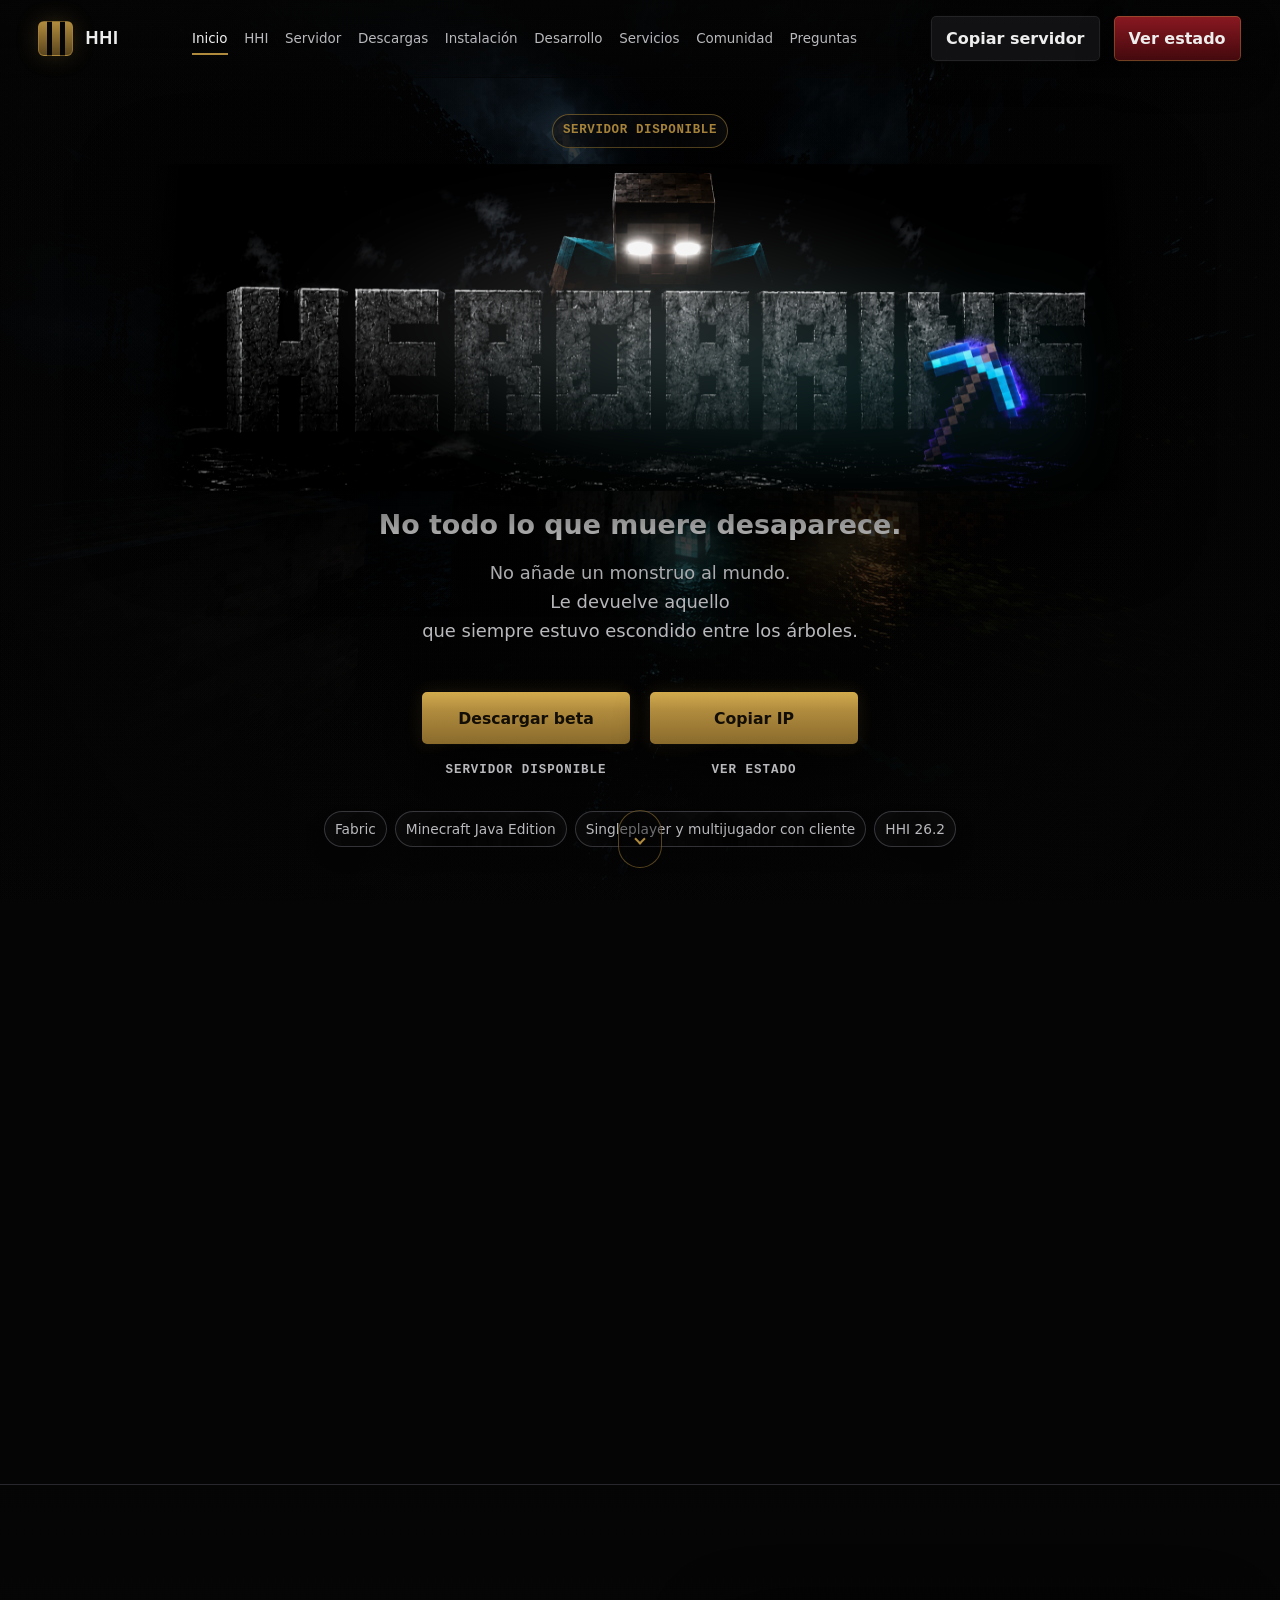
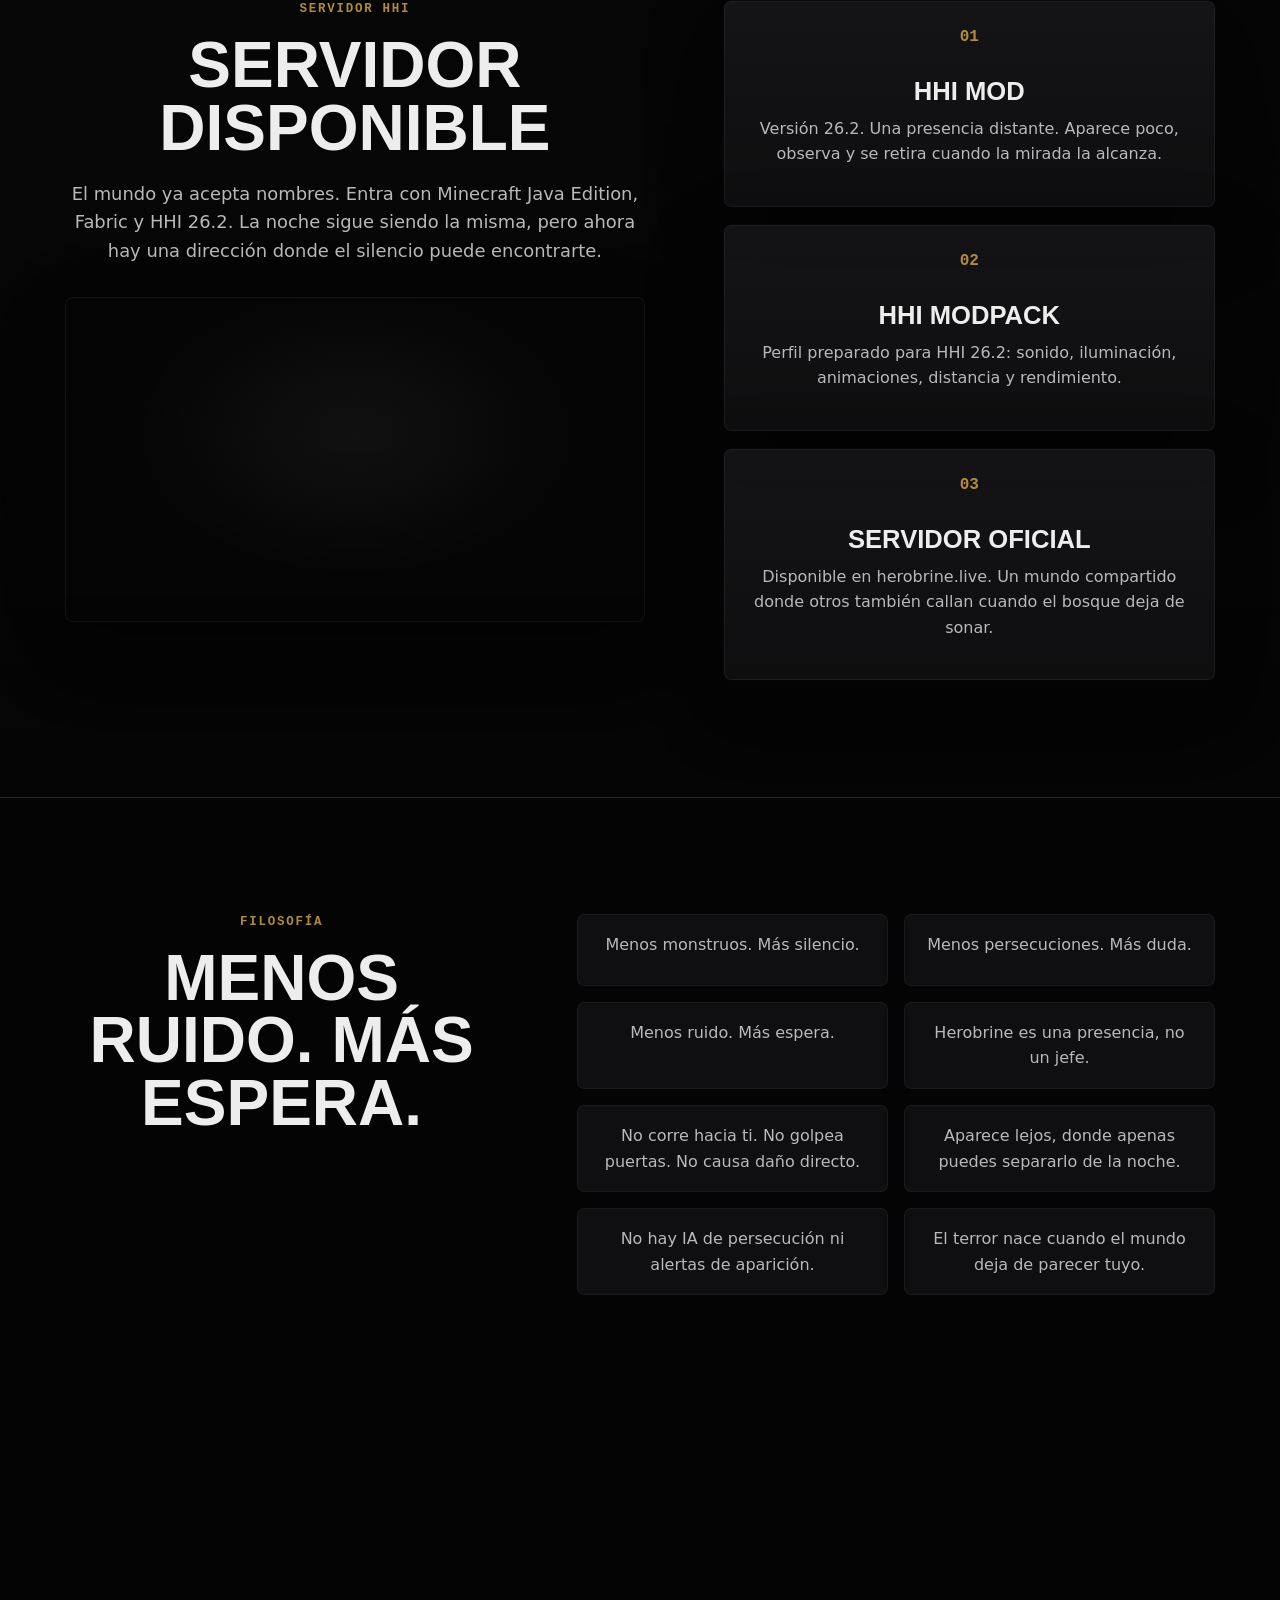
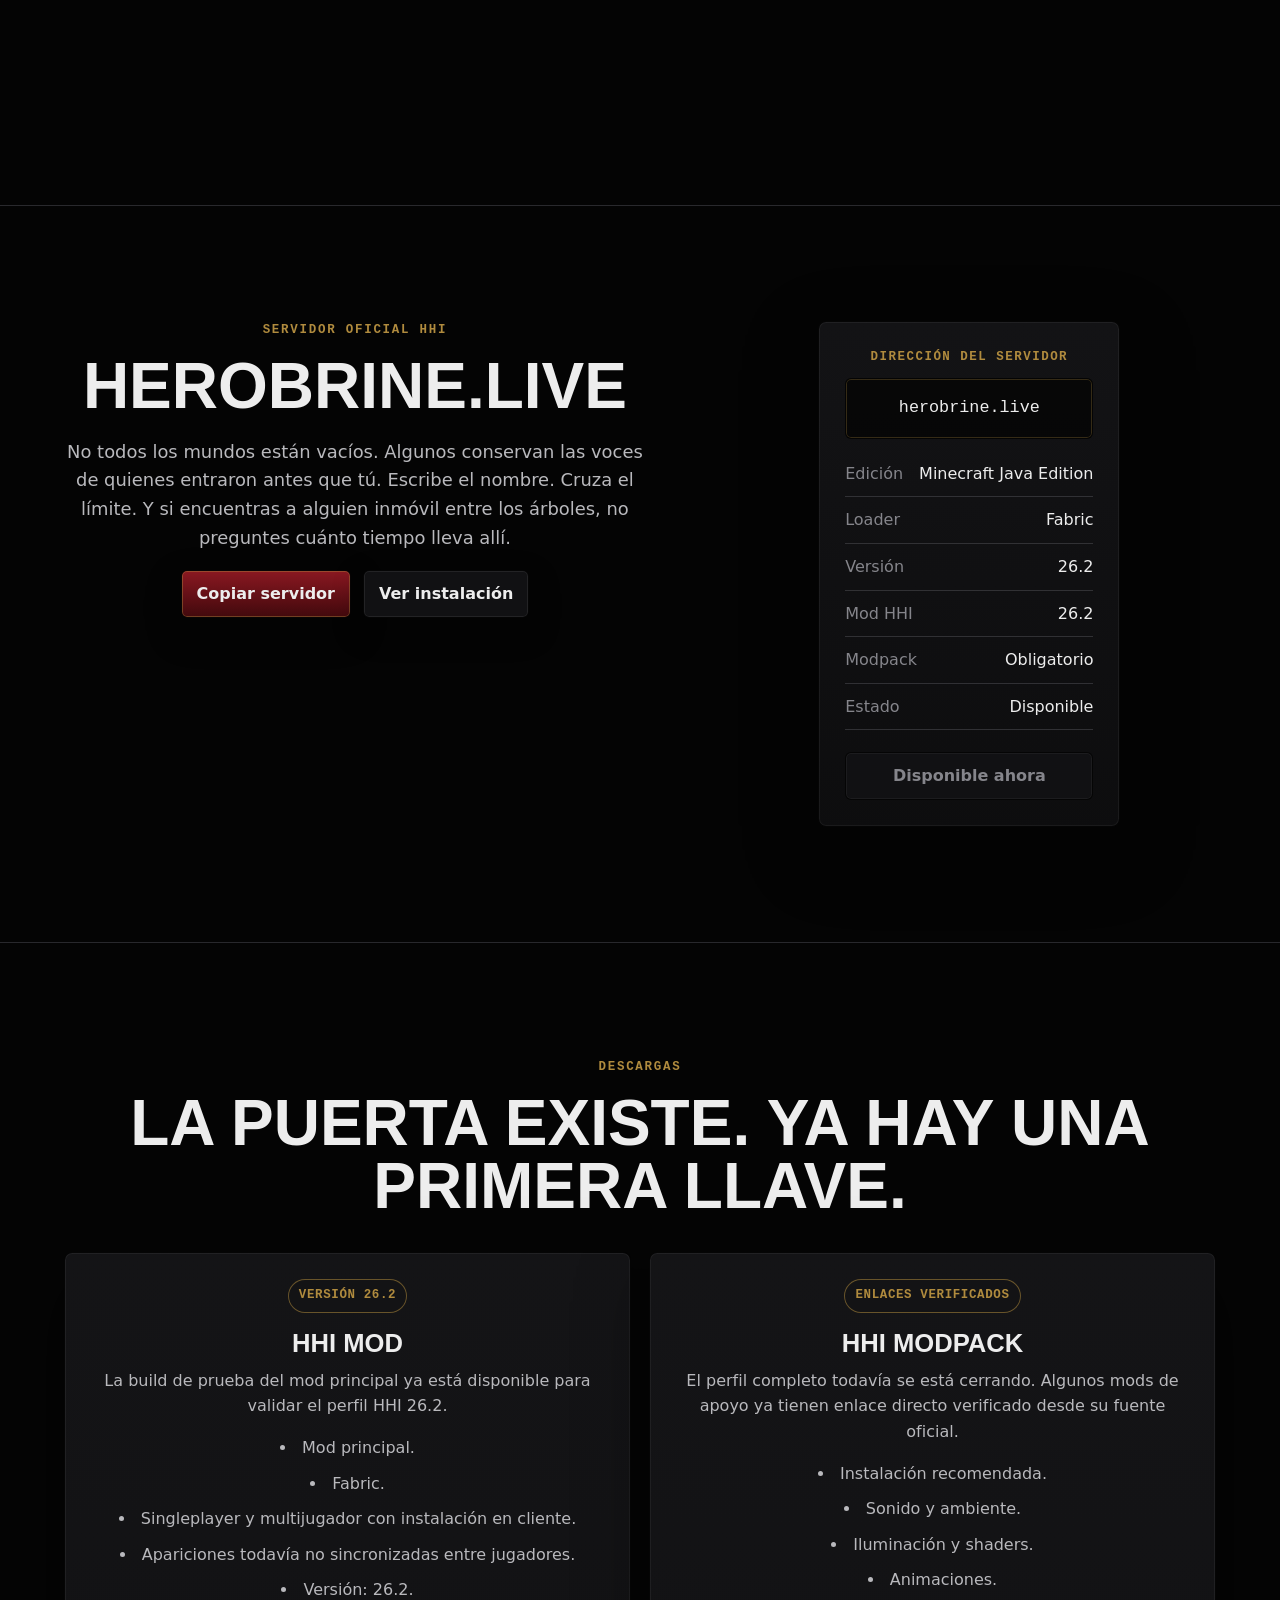
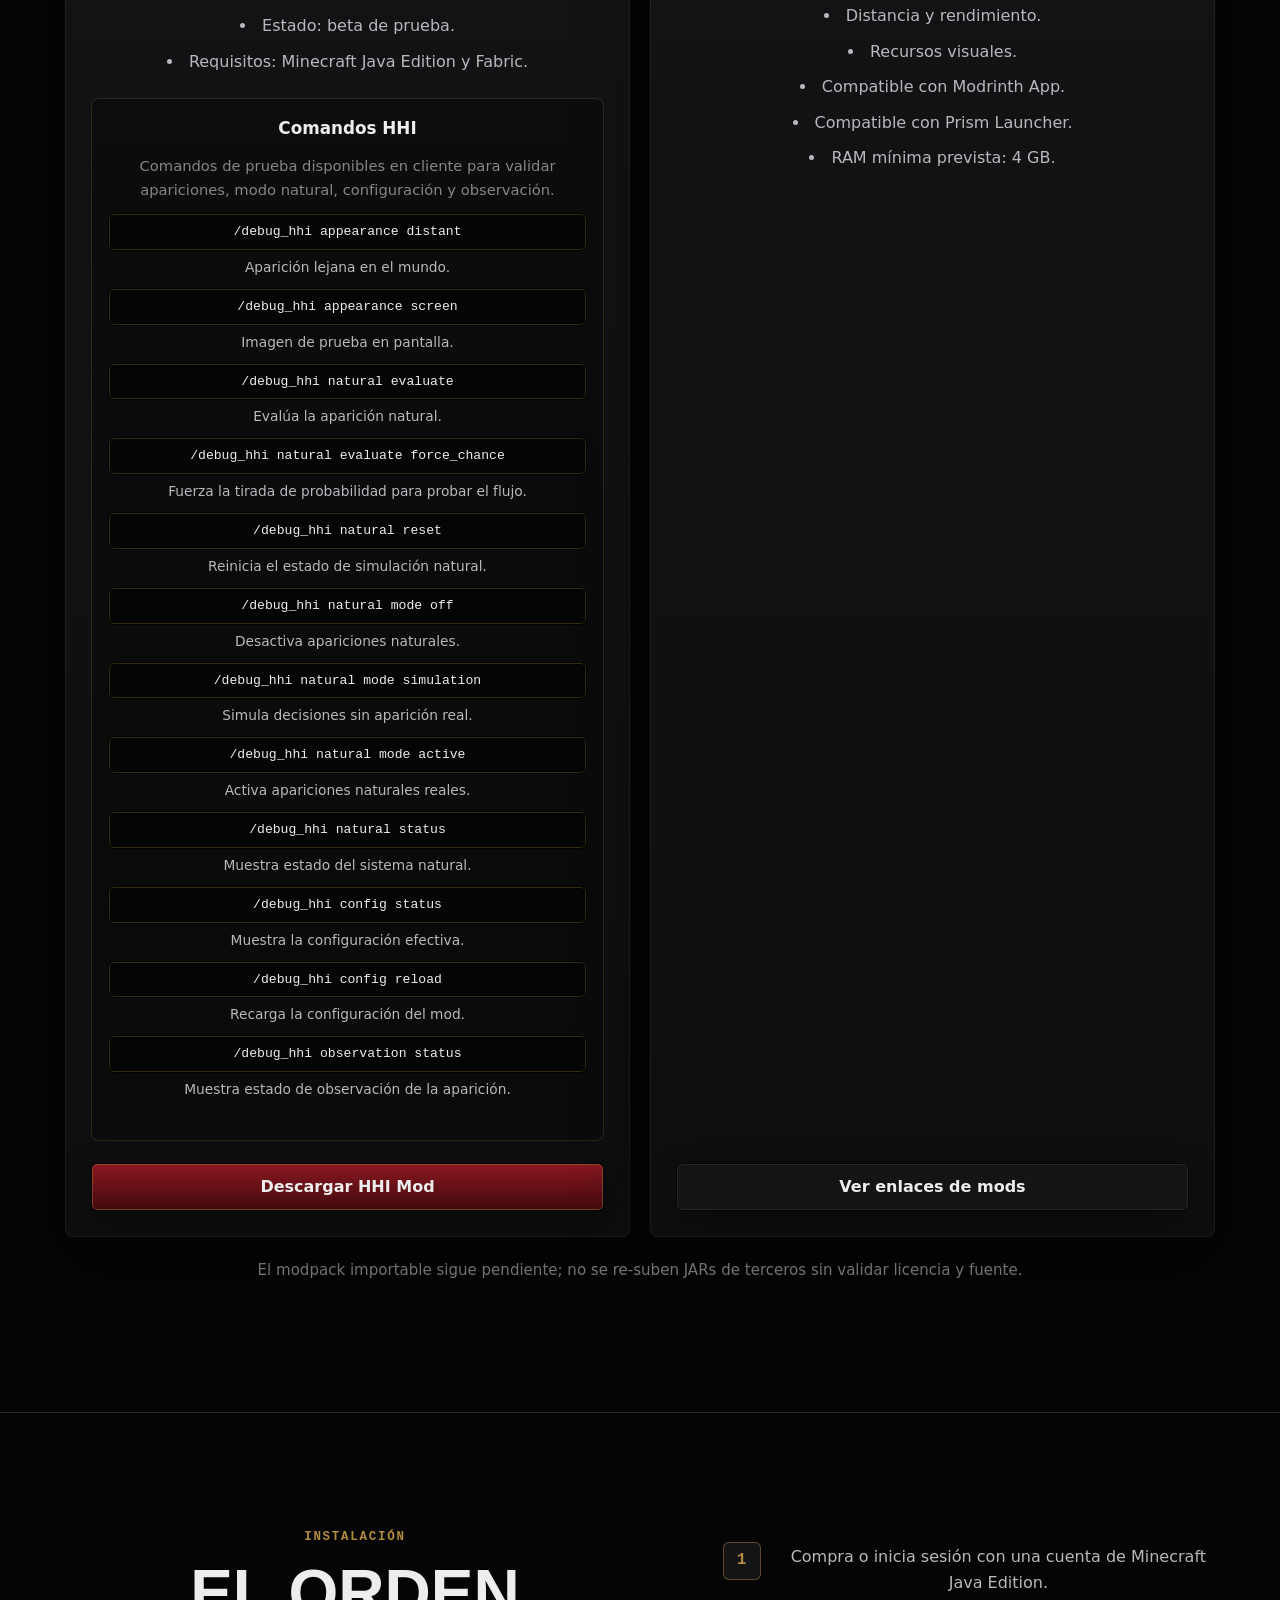
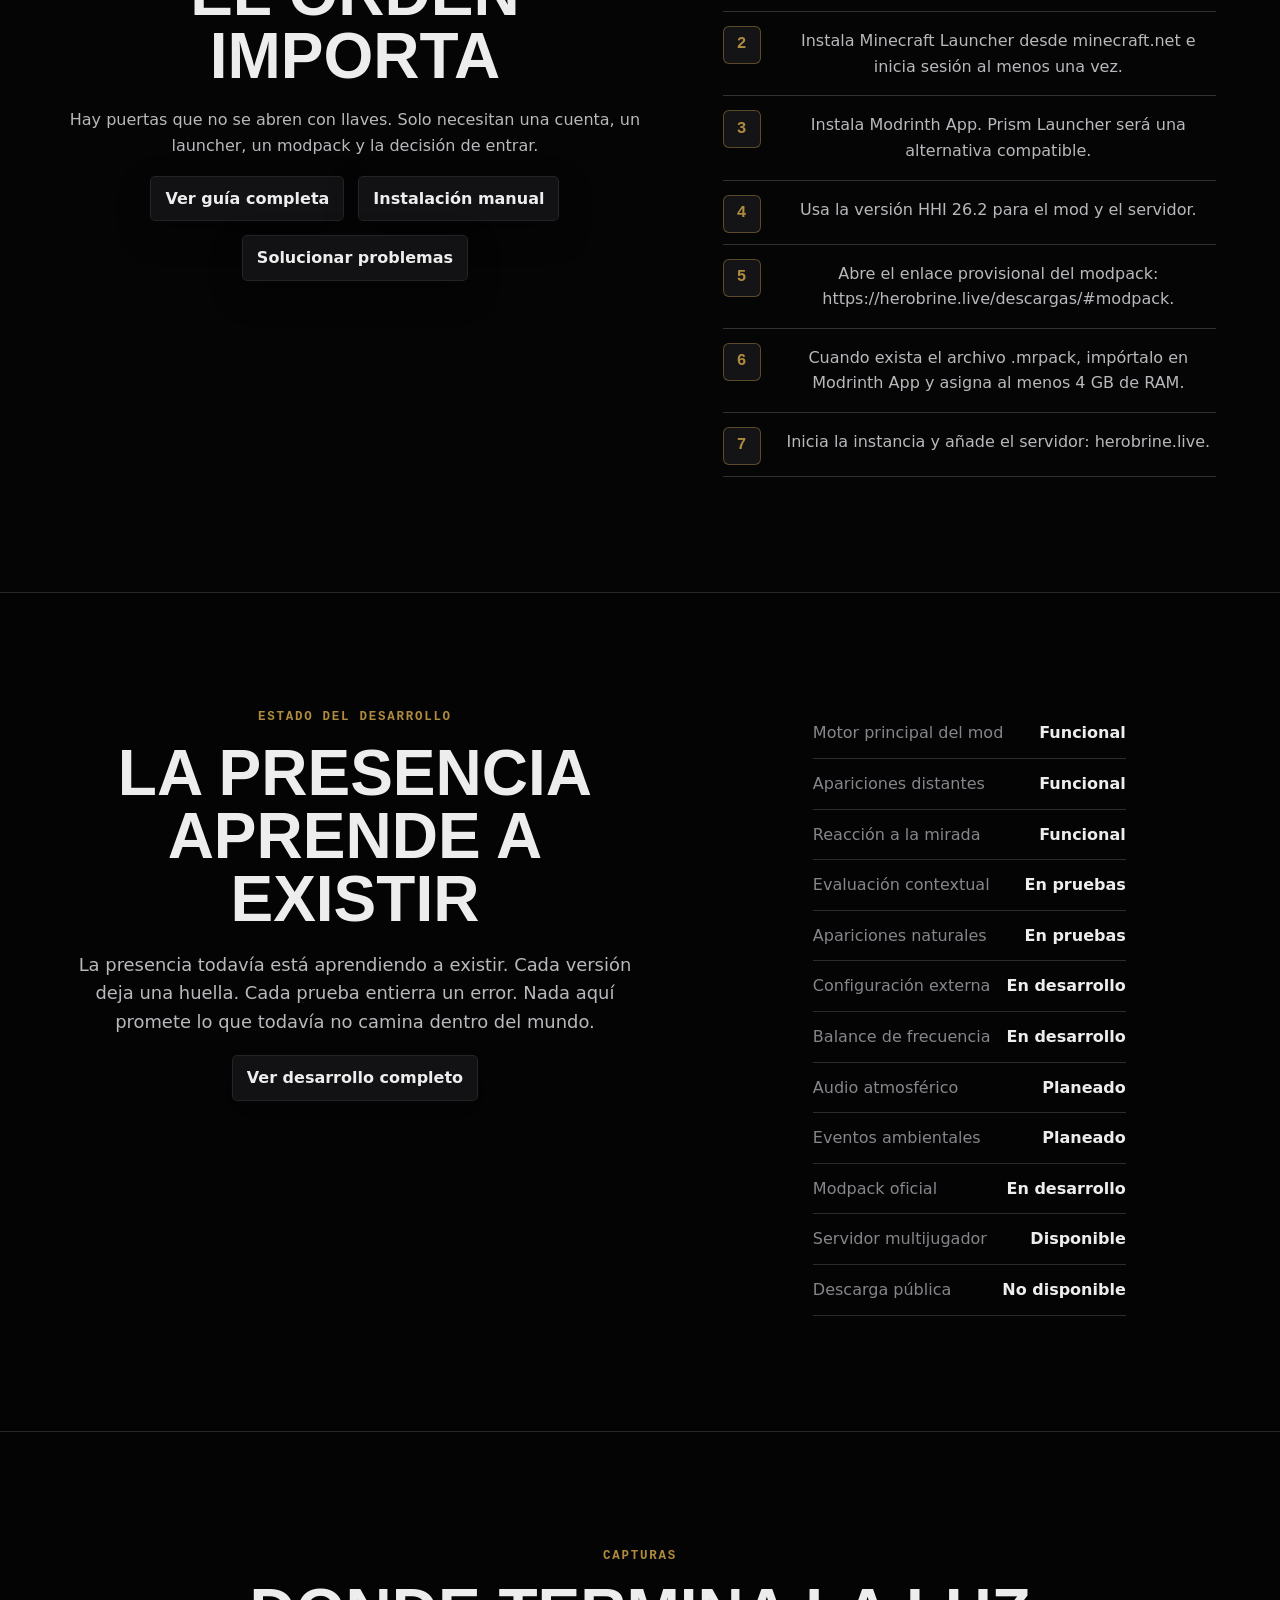
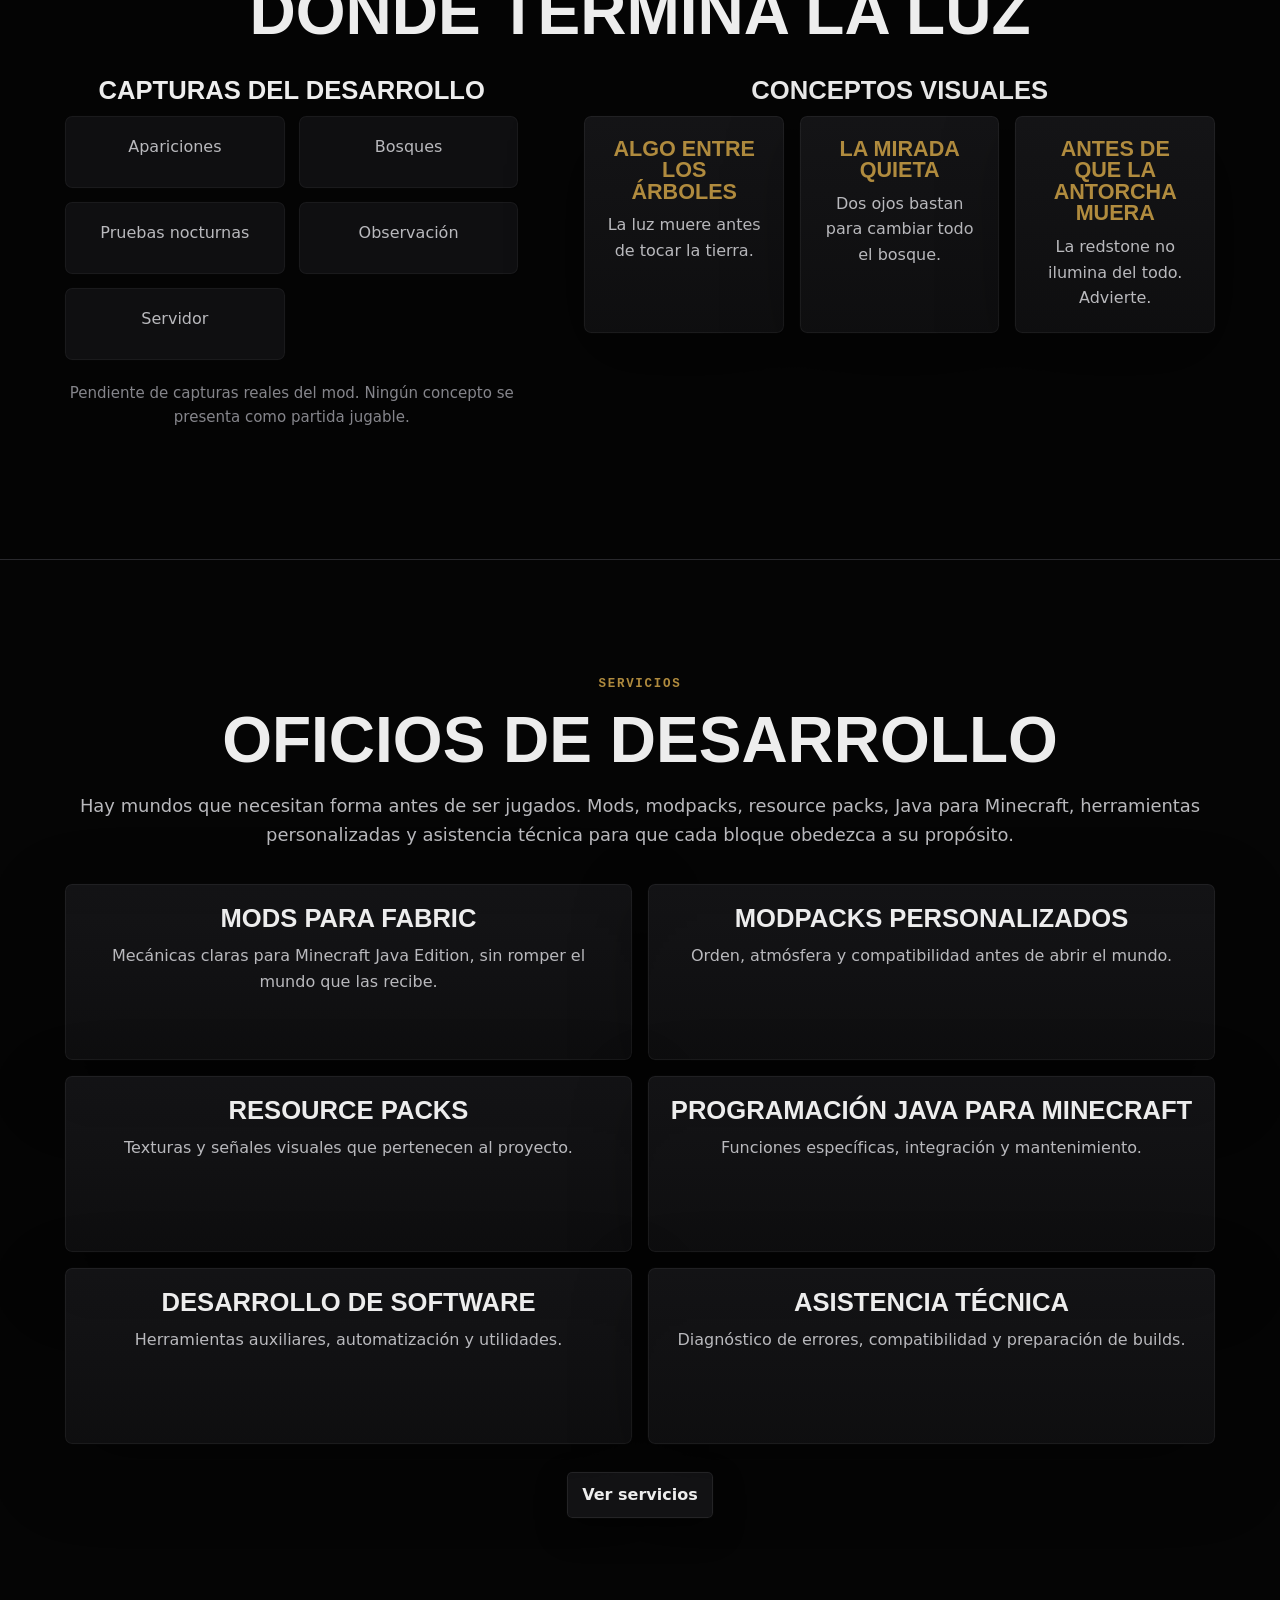
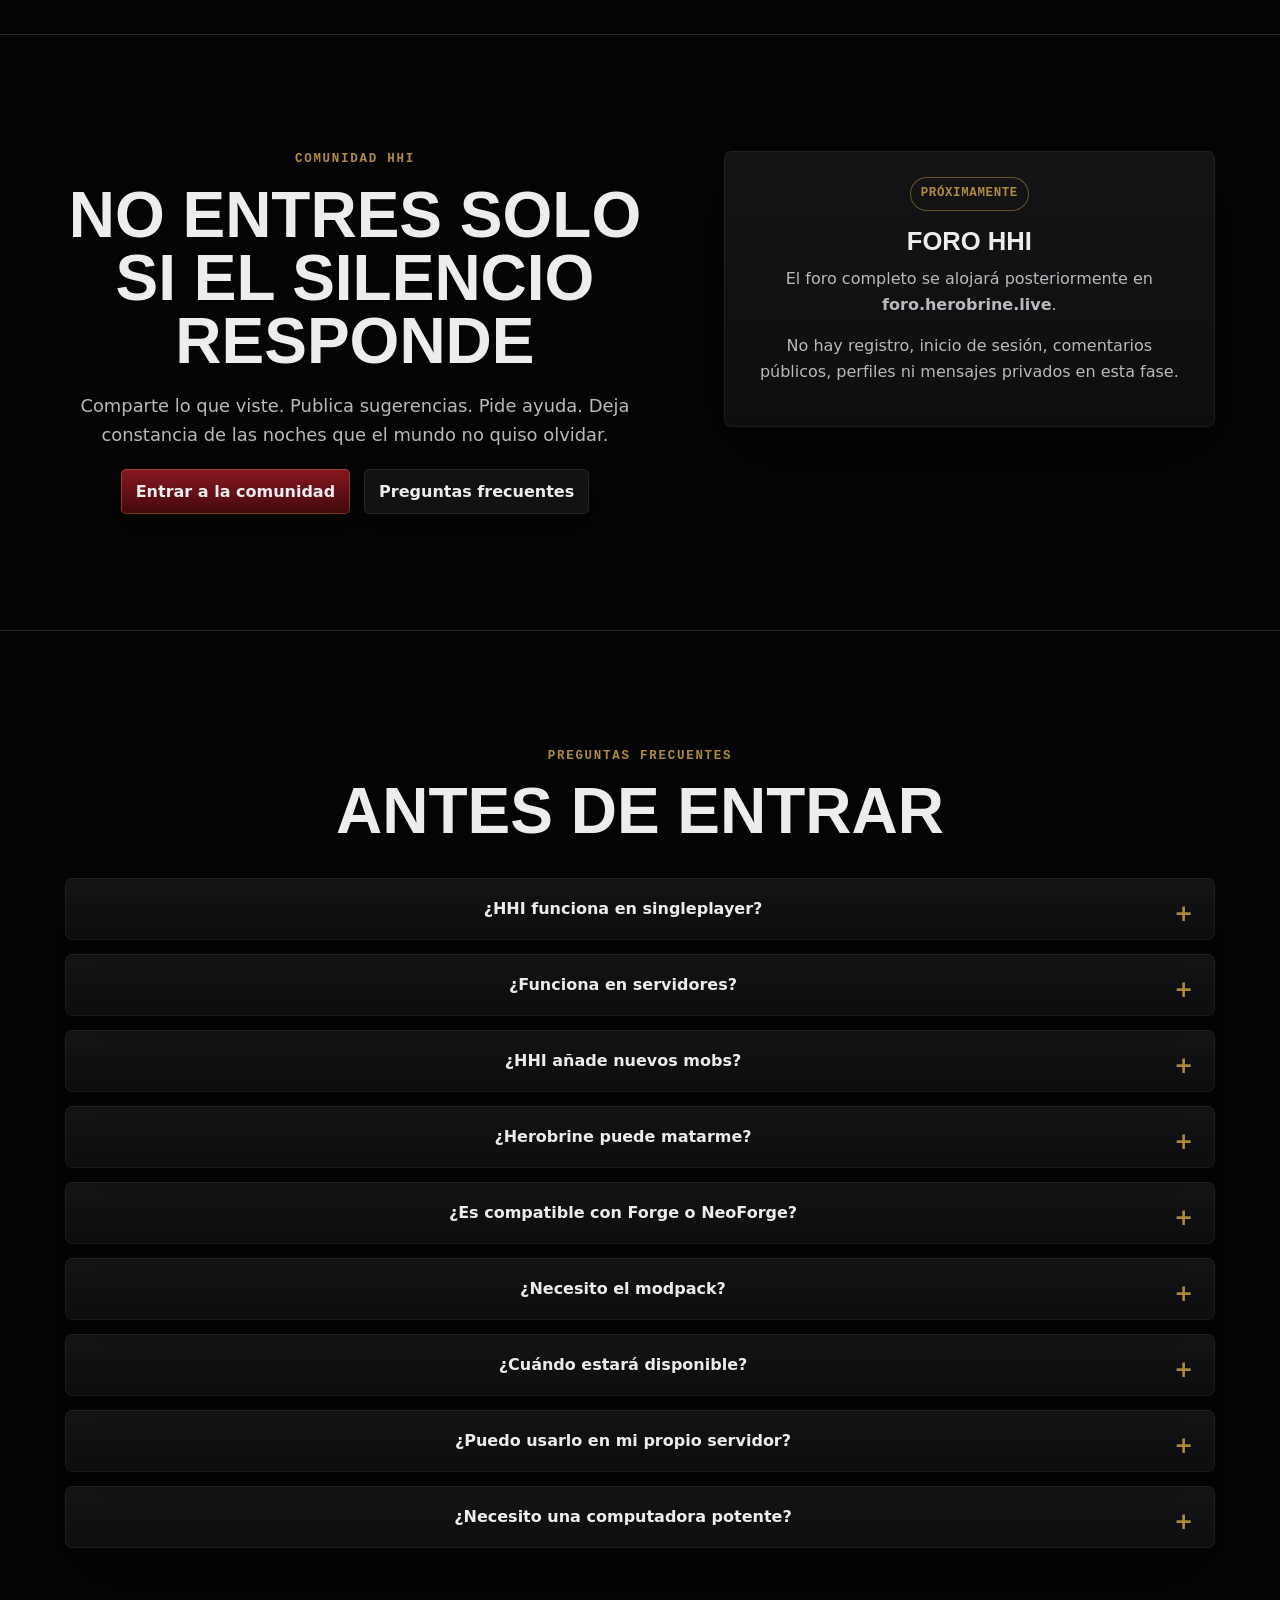
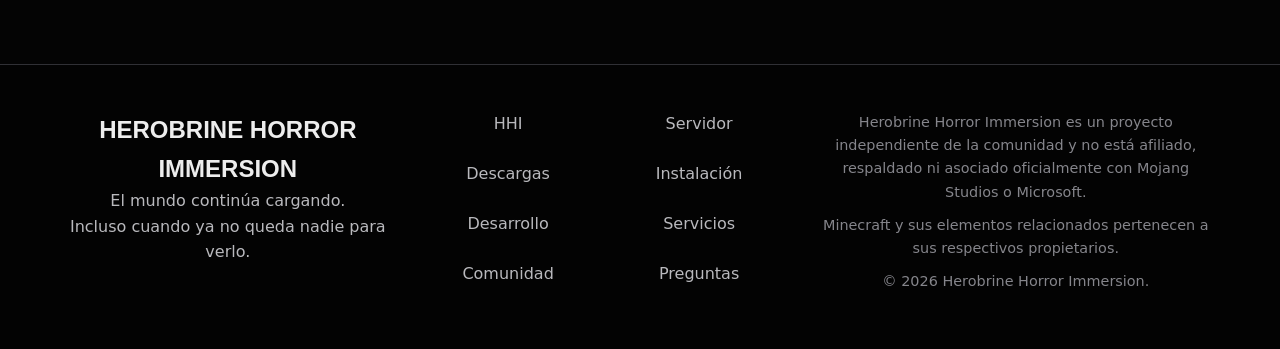
==== index.html @ 6074307d "Deploy Herobrine live site" ====
<!doctype html>
<html lang="es">
  <head>
    <meta charset="UTF-8" />
    <meta name="viewport" content="width=device-width, initial-scale=1.0" />
    <title>Herobrine Horror Immersion | Terror atmosférico para Minecraft</title>
    <meta
      name="description"
      content="Mod y servidor de Minecraft con terror atmosférico, apariciones distantes y una presencia que observa desde el bosque en silencio."
    />
    <meta name="robots" content="index, follow" />
    <meta name="theme-color" content="#050505" />
    <link rel="canonical" href="https://herobrine.live/" />
    <link rel="icon" type="image/svg+xml" href="/favicon.svg" />
    <link rel="manifest" href="/site.webmanifest" />

    <meta property="og:locale" content="es_ES" />
    <meta property="og:type" content="website" />
    <meta property="og:site_name" content="Herobrine Horror Immersion" />
    <meta property="og:title" content="Herobrine Horror Immersion | Terror atmosférico para Minecraft" />
    <meta
      property="og:description"
      content="Terror atmosférico para Minecraft: apariciones distantes, silencio, duda y una presencia que observa desde el bosque."
    />
    <meta property="og:url" content="https://herobrine.live/" />
    <meta property="og:image" content="https://herobrine.live/media/og-image.png" />
    <meta property="og:image:type" content="image/png" />
    <meta property="og:image:width" content="1200" />
    <meta property="og:image:height" content="630" />
    <meta property="og:image:alt" content="Herobrine distante entre árboles oscuros de un bosque de Minecraft." />

    <meta name="twitter:card" content="summary_large_image" />
    <meta name="twitter:title" content="Herobrine Horror Immersion" />
    <meta
      name="twitter:description"
      content="Terror atmosférico para Minecraft Fabric, con apariciones distantes y una presencia que observa."
    />
    <meta name="twitter:image" content="https://herobrine.live/media/og-image.png" />

    <script type="application/ld+json">
      {
        "@context": "https://schema.org",
        "@type": "SoftwareApplication",
        "name": "Herobrine Horror Immersion",
        "alternateName": "HHI",
        "applicationCategory": "GameApplication",
        "operatingSystem": "Minecraft Java Edition",
        "description": "Mod de terror atmosférico para Minecraft Fabric en beta cerrada.",
        "url": "https://herobrine.live/",
        "softwareRequirements": "Minecraft Java Edition, Fabric"
      }
    </script>
    <script type="module" crossorigin src="/assets/main-BboRsZmT.js"></script>
    <link rel="stylesheet" crossorigin href="/assets/main-C7qeGICb.css">
  </head>
  <body data-page="home">
    <a class="skip-link" href="#contenido">Saltar al contenido</a>
    <div class="site-backdrop" aria-hidden="true">
      <div class="site-backdrop-stack">
        <div class="site-backdrop-panel site-backdrop-panel-forest">
          <img
            class="site-backdrop-image"
            src="/media/hhi-background-portrait.png"
            alt=""
            width="1448"
            height="1086"
            fetchpriority="high"
            decoding="async"
          />
          <div class="site-backdrop-light site-backdrop-light-forest-blue"></div>
          <div class="site-backdrop-light site-backdrop-light-forest-warm"></div>
        </div>
        <div class="site-backdrop-panel site-backdrop-panel-mine">
          <img
            class="site-backdrop-image"
            src="/media/hhi-background-wide.png"
            alt=""
            width="1672"
            height="941"
            fetchpriority="high"
            decoding="async"
          />
          <div class="site-backdrop-light site-backdrop-light-redstone"></div>
          <div class="site-backdrop-light site-backdrop-light-diamonds"></div>
        </div>
      </div>
      <div class="site-backdrop-shade"></div>
    </div>

    <header class="site-header" data-header>
      <a class="brand" href="/#hhi" aria-label="Herobrine Horror Immersion">
        <span class="brand-mark" aria-hidden="true"></span>
        <span class="brand-name">HHI</span>
      </a>

      <button
        class="nav-toggle"
        type="button"
        aria-controls="primary-nav"
        aria-expanded="false"
        aria-label="Abrir navegación"
      >
        <span aria-hidden="true"></span>
        <span aria-hidden="true"></span>
        <span aria-hidden="true"></span>
      </button>

      <nav class="primary-nav" id="primary-nav" aria-label="Navegación principal">
        <a href="#hhi" data-nav-section="hhi">Inicio</a>
        <a href="#experiencia" data-nav-section="experiencia">HHI</a>
        <a href="#servidor" data-nav-section="servidor">Servidor</a>
        <a href="#descargas" data-nav-section="descargas">Descargas</a>
        <a href="#instalacion" data-nav-section="instalacion">Instalación</a>
        <a href="#desarrollo" data-nav-section="desarrollo">Desarrollo</a>
        <a href="#servicios" data-nav-section="servicios">Servicios</a>
        <a href="#comunidad" data-nav-section="comunidad">Comunidad</a>
        <a href="#faq" data-nav-section="faq">Preguntas</a>
      </nav>

      <div class="header-actions" aria-label="Acciones destacadas">
        <button class="ghost-action copy-ip" type="button" data-copy-ip="herobrine.live">Copiar servidor</button>
        <a class="status-action" href="#desarrollo">Ver estado</a>
      </div>
    </header>

    <main id="contenido">
      <section class="scrolly-hero" id="hhi" data-section="hhi" aria-labelledby="hero-title">
        <div class="hero-sticky" aria-hidden="true">
          <div class="hero-vignette"></div>
          <div class="hero-fog hero-fog-a"></div>
          <div class="hero-fog hero-fog-b"></div>
        </div>

        <div class="hero-content">
          <p class="status-pill">Servidor disponible</p>
          <h1 id="hero-title" class="hero-title-mark" aria-label="HEROBRINE HORROR IMMERSION">
            <img
              class="hero-logo-banner"
              src="/media/herobrine-banner-logo.png"
              alt=""
              width="2172"
              height="724"
              fetchpriority="high"
              decoding="async"
            />
          </h1>
          <p class="hero-tagline">No todo lo que muere desaparece.</p>
          <p class="hero-copy">
            No añade un monstruo al mundo.<br />
            Le devuelve aquello<br />
            que siempre estuvo escondido entre los árboles.
          </p>
          <div class="hero-actions">
            <a class="button button-primary" href="#descargas">Descargar beta</a>
            <button class="button button-primary copy-ip" type="button" data-copy-ip="herobrine.live">Copiar IP</button>
            <a class="hero-secondary-link" href="#experiencia">Servidor disponible</a>
            <a class="hero-secondary-link" href="#desarrollo">Ver estado</a>
          </div>
          <ul class="hero-facts" aria-label="Datos principales">
            <li>Fabric</li>
            <li>Minecraft Java Edition</li>
            <li>Singleplayer y multijugador con cliente</li>
            <li>HHI 26.2</li>
          </ul>
        </div>

        <a class="scroll-cue" href="#experiencia" aria-label="Bajar a la experiencia">
          <span aria-hidden="true"></span>
        </a>
      </section>

      <section class="section section-transition" id="experiencia" data-section="experiencia" aria-labelledby="que-es-title">
        <div class="section-layout">
          <div>
            <p class="section-kicker">Servidor HHI</p>
            <h2 id="que-es-title">Servidor disponible</h2>
            <p class="section-lede">
              El mundo ya acepta nombres.
              Entra con Minecraft Java Edition,
              Fabric y HHI 26.2.
              La noche sigue siendo la misma,
              pero ahora hay una dirección
              donde el silencio puede encontrarte.
            </p>
            <figure class="section-media section-media-wide reveal">
              <img
                src="/media/hhi-server-ambush.png"
                alt="Jugadores de Minecraft en un bosque oscuro con Herobrine observando desde el fondo."
                width="1672"
                height="941"
                loading="lazy"
                decoding="async"
              />
            </figure>
          </div>
          <div class="triad">
            <article class="mini-card reveal">
              <span class="card-index">01</span>
              <h3>HHI Mod</h3>
              <p>Versión 26.2. Una presencia distante. Aparece poco, observa y se retira cuando la mirada la alcanza.</p>
            </article>
            <article class="mini-card reveal">
              <span class="card-index">02</span>
              <h3>HHI Modpack</h3>
              <p>Perfil preparado para HHI 26.2: sonido, iluminación, animaciones, distancia y rendimiento.</p>
            </article>
            <article class="mini-card reveal">
              <span class="card-index">03</span>
              <h3>Servidor oficial</h3>
              <p>Disponible en herobrine.live. Un mundo compartido donde otros también callan cuando el bosque deja de sonar.</p>
            </article>
          </div>
        </div>
      </section>

      <section class="section" id="filosofia" data-section="experiencia" aria-labelledby="filosofia-title">
        <div class="section-layout section-layout-wide">
          <div>
            <p class="section-kicker">Filosofía</p>
            <h2 id="filosofia-title">Menos ruido. Más espera.</h2>
            <figure class="section-media section-media-portrait reveal">
              <img
                src="/media/hhi-philosophy-forest.png"
                alt="Herobrine asomado entre arboles oscuros de un bosque de Minecraft."
                width="1122"
                height="1402"
                loading="lazy"
                decoding="async"
              />
            </figure>
          </div>
          <div class="principle-grid">
            <p>Menos monstruos. Más silencio.</p>
            <p>Menos persecuciones. Más duda.</p>
            <p>Menos ruido. Más espera.</p>
            <p>Herobrine es una presencia, no un jefe.</p>
            <p>No corre hacia ti. No golpea puertas. No causa daño directo.</p>
            <p>Aparece lejos, donde apenas puedes separarlo de la noche.</p>
            <p>No hay IA de persecución ni alertas de aparición.</p>
            <p>El terror nace cuando el mundo deja de parecer tuyo.</p>
          </div>
        </div>
      </section>

      <section class="section server-section" id="servidor" data-section="servidor" aria-labelledby="server-title">
        <div class="section-layout">
          <div>
            <p class="section-kicker">Servidor oficial HHI</p>
            <h2 id="server-title">herobrine.live</h2>
            <p class="section-lede">
              No todos los mundos están vacíos.
              Algunos conservan las voces
              de quienes entraron antes que tú.
              Escribe el nombre.
              Cruza el límite.
              Y si encuentras a alguien inmóvil entre los árboles,
              no preguntes cuánto tiempo lleva allí.
            </p>
            <div class="inline-actions">
              <button class="button button-primary copy-ip" type="button" data-copy-ip="herobrine.live">Copiar servidor</button>
              <a class="button button-secondary" href="#instalacion">Ver instalación</a>
            </div>
          </div>
          <aside class="server-console" aria-label="Datos del servidor">
            <span class="console-label">Dirección del servidor</span>
            <code>herobrine.live</code>
            <dl>
              <div><dt>Edición</dt><dd>Minecraft Java Edition</dd></div>
              <div><dt>Loader</dt><dd>Fabric</dd></div>
              <div><dt>Versión</dt><dd>26.2</dd></div>
              <div><dt>Mod HHI</dt><dd>26.2</dd></div>
              <div><dt>Modpack</dt><dd>Obligatorio</dd></div>
              <div><dt>Estado</dt><dd>Disponible</dd></div>
            </dl>
            <button class="disabled-button" type="button" disabled>Disponible ahora</button>
          </aside>
        </div>
      </section>

      <section class="section" id="descargas" data-section="descargas" aria-labelledby="downloads-title">
        <p class="section-kicker">Descargas</p>
        <h2 id="downloads-title">La puerta existe. Ya hay una primera llave.</h2>
        <div class="download-cards">
          <article class="download-card reveal" id="mod">
            <p class="status-pill status-inline">Versión 26.2</p>
            <h3>HHI Mod</h3>
            <p>La build de prueba del mod principal ya está disponible para validar el perfil HHI 26.2.</p>
            <ul>
              <li>Mod principal.</li>
              <li>Fabric.</li>
              <li>Singleplayer y multijugador con instalación en cliente.</li>
              <li>Apariciones todavía no sincronizadas entre jugadores.</li>
              <li>Versión: 26.2.</li>
              <li>Estado: beta de prueba.</li>
              <li>Requisitos: Minecraft Java Edition y Fabric.</li>
            </ul>
            <div class="mod-command-panel" aria-labelledby="hhi-command-title-home">
              <h4 id="hhi-command-title-home">Comandos HHI</h4>
              <p>Comandos de prueba disponibles en cliente para validar apariciones, modo natural, configuración y observación.</p>
              <ul class="command-list">
                <li><code>/debug_hhi appearance distant</code><span>Aparición lejana en el mundo.</span></li>
                <li><code>/debug_hhi appearance screen</code><span>Imagen de prueba en pantalla.</span></li>
                <li><code>/debug_hhi natural evaluate</code><span>Evalúa la aparición natural.</span></li>
                <li><code>/debug_hhi natural evaluate force_chance</code><span>Fuerza la tirada de probabilidad para probar el flujo.</span></li>
                <li><code>/debug_hhi natural reset</code><span>Reinicia el estado de simulación natural.</span></li>
                <li><code>/debug_hhi natural mode off</code><span>Desactiva apariciones naturales.</span></li>
                <li><code>/debug_hhi natural mode simulation</code><span>Simula decisiones sin aparición real.</span></li>
                <li><code>/debug_hhi natural mode active</code><span>Activa apariciones naturales reales.</span></li>
                <li><code>/debug_hhi natural status</code><span>Muestra estado del sistema natural.</span></li>
                <li><code>/debug_hhi config status</code><span>Muestra la configuración efectiva.</span></li>
                <li><code>/debug_hhi config reload</code><span>Recarga la configuración del mod.</span></li>
                <li><code>/debug_hhi observation status</code><span>Muestra estado de observación de la aparición.</span></li>
              </ul>
            </div>
            <div class="download-actions"><a class="button button-primary" href="/downloads/herobrine-horror-immersion-0.1.0-dev.jar" download>Descargar HHI Mod</a></div>
          </article>

          <article class="download-card reveal" id="modpack">
            <p class="status-pill status-inline">Enlaces verificados</p>
            <h3>HHI Modpack</h3>
            <p>
              El perfil completo todavía se está cerrando.
              Algunos mods de apoyo ya tienen enlace directo verificado desde su fuente oficial.
            </p>
            <ul>
              <li>Instalación recomendada.</li>
              <li>Sonido y ambiente.</li>
              <li>Iluminación y shaders.</li>
              <li>Animaciones.</li>
              <li>Distancia y rendimiento.</li>
              <li>Recursos visuales.</li>
              <li>Compatible con Modrinth App.</li>
              <li>Compatible con Prism Launcher.</li>
              <li>RAM mínima prevista: 4 GB.</li>
            </ul>
            <div class="download-actions"><a class="button button-secondary" href="/descargas/#mods-verificados">Ver enlaces de mods</a></div>
          </article>
        </div>
        <p class="section-note">
          El modpack importable sigue pendiente; no se re-suben JARs de terceros sin validar licencia y fuente.
        </p>
      </section>

      <section class="section section-panel" id="instalacion" data-section="instalacion" aria-labelledby="install-title">
        <div class="section-layout">
          <div>
            <p class="section-kicker">Instalación</p>
            <h2 id="install-title">El orden importa</h2>
            <p>
              Hay puertas que no se abren con llaves.
              Solo necesitan una cuenta,
              un launcher,
              un modpack
              y la decisión de entrar.
            </p>
            <div class="inline-actions">
              <a class="button button-secondary" href="/instalacion/">Ver guía completa</a>
              <a class="button button-secondary" href="/instalacion/#manual">Instalación manual</a>
              <a class="button button-secondary" href="/ayuda/">Solucionar problemas</a>
            </div>
          </div>
          <ol class="step-list">
            <li>Compra o inicia sesión con una cuenta de Minecraft Java Edition.</li>
            <li>Instala Minecraft Launcher desde minecraft.net e inicia sesión al menos una vez.</li>
            <li>Instala Modrinth App. Prism Launcher será una alternativa compatible.</li>
            <li>Usa la versión HHI 26.2 para el mod y el servidor.</li>
            <li>Abre el enlace provisional del modpack: https://herobrine.live/descargas/#modpack.</li>
            <li>Cuando exista el archivo .mrpack, impórtalo en Modrinth App y asigna al menos 4 GB de RAM.</li>
            <li>Inicia la instancia y añade el servidor: herobrine.live.</li>
          </ol>
        </div>
      </section>

      <section class="section" id="desarrollo" data-section="desarrollo" aria-labelledby="development-title">
        <div class="section-layout">
          <div>
            <p class="section-kicker">Estado del desarrollo</p>
            <h2 id="development-title">La presencia aprende a existir</h2>
            <p class="section-lede">
              La presencia todavía está aprendiendo a existir.
              Cada versión deja una huella.
              Cada prueba entierra un error.
              Nada aquí promete lo que todavía no camina dentro del mundo.
            </p>
            <a class="button button-secondary" href="/desarrollo/">Ver desarrollo completo</a>
          </div>
          <ul class="status-list">
            <li><span>Motor principal del mod</span><strong>Funcional</strong></li>
            <li><span>Apariciones distantes</span><strong>Funcional</strong></li>
            <li><span>Reacción a la mirada</span><strong>Funcional</strong></li>
            <li><span>Evaluación contextual</span><strong>En pruebas</strong></li>
            <li><span>Apariciones naturales</span><strong>En pruebas</strong></li>
            <li><span>Configuración externa</span><strong>En desarrollo</strong></li>
            <li><span>Balance de frecuencia</span><strong>En desarrollo</strong></li>
            <li><span>Audio atmosférico</span><strong>Planeado</strong></li>
            <li><span>Eventos ambientales</span><strong>Planeado</strong></li>
            <li><span>Modpack oficial</span><strong>En desarrollo</strong></li>
            <li><span>Servidor multijugador</span><strong>Disponible</strong></li>
            <li><span>Descarga pública</span><strong>No disponible</strong></li>
          </ul>
        </div>
      </section>

      <section class="section gallery-section" id="galeria" data-section="experiencia" aria-labelledby="gallery-title">
        <p class="section-kicker">Capturas</p>
        <h2 id="gallery-title">Donde termina la luz</h2>
        <div class="gallery-columns">
          <div>
            <h3>Capturas del desarrollo</h3>
            <div class="placeholder-grid" aria-label="Categorías pendientes de capturas reales">
              <span>Apariciones</span>
              <span>Bosques</span>
              <span>Pruebas nocturnas</span>
              <span>Observación</span>
              <span>Servidor</span>
            </div>
            <p class="section-note">Pendiente de capturas reales del mod. Ningún concepto se presenta como partida jugable.</p>
          </div>
          <div>
            <h3>Conceptos visuales</h3>
            <div class="concept-gallery">
              <article>
                <h4>Algo entre los árboles</h4>
                <p>La luz muere antes de tocar la tierra.</p>
              </article>
              <article>
                <h4>La mirada quieta</h4>
                <p>Dos ojos bastan para cambiar todo el bosque.</p>
              </article>
              <article>
                <h4>Antes de que la antorcha muera</h4>
                <p>La redstone no ilumina del todo. Advierte.</p>
              </article>
            </div>
          </div>
        </div>
      </section>

      <section class="section section-panel" id="servicios" data-section="servicios" aria-labelledby="services-title">
        <p class="section-kicker">Servicios</p>
        <h2 id="services-title">Oficios de desarrollo</h2>
        <p class="section-lede">
          Hay mundos que necesitan forma antes de ser jugados.
          Mods, modpacks, resource packs, Java para Minecraft,
          herramientas personalizadas y asistencia técnica
          para que cada bloque obedezca a su propósito.
        </p>
        <div class="service-grid">
          <article><h3>Mods para Fabric</h3><p>Mecánicas claras para Minecraft Java Edition, sin romper el mundo que las recibe.</p></article>
          <article><h3>Modpacks personalizados</h3><p>Orden, atmósfera y compatibilidad antes de abrir el mundo.</p></article>
          <article><h3>Resource packs</h3><p>Texturas y señales visuales que pertenecen al proyecto.</p></article>
          <article><h3>Programación Java para Minecraft</h3><p>Funciones específicas, integración y mantenimiento.</p></article>
          <article><h3>Desarrollo de software</h3><p>Herramientas auxiliares, automatización y utilidades.</p></article>
          <article><h3>Asistencia técnica</h3><p>Diagnóstico de errores, compatibilidad y preparación de builds.</p></article>
        </div>
        <a class="button button-secondary" href="/servicios/">Ver servicios</a>
      </section>

      <section class="section community-section" id="comunidad" data-section="comunidad" aria-labelledby="community-title">
        <div class="section-layout">
          <div>
            <p class="section-kicker">Comunidad HHI</p>
            <h2 id="community-title">No entres solo si el silencio responde</h2>
            <p class="section-lede">
              Comparte lo que viste.
              Publica sugerencias.
              Pide ayuda.
              Deja constancia de las noches
              que el mundo no quiso olvidar.
            </p>
            <div class="inline-actions">
              <a class="button button-primary" href="/comunidad/">Entrar a la comunidad</a>
              <a class="button button-secondary" href="#faq">Preguntas frecuentes</a>
            </div>
          </div>
          <aside class="forum-card">
            <span class="status-pill status-inline">Próximamente</span>
            <h3>Foro HHI</h3>
            <p>El foro completo se alojará posteriormente en <strong>foro.herobrine.live</strong>.</p>
            <p>No hay registro, inicio de sesión, comentarios públicos, perfiles ni mensajes privados en esta fase.</p>
          </aside>
        </div>
      </section>

      <section class="section" id="faq" data-section="faq" aria-labelledby="faq-title">
        <p class="section-kicker">Preguntas frecuentes</p>
        <h2 id="faq-title">Antes de entrar</h2>
        <div class="faq-list">
          <details>
            <summary>¿HHI funciona en singleplayer?</summary>
            <p>Sí. A veces estar solo es la forma más correcta de escucharlo.</p>
          </details>
          <details>
            <summary>¿Funciona en servidores?</summary>
            <p>Sí. El servidor oficial está disponible en herobrine.live con HHI 26.2. Cada jugador debe instalar el cliente; las apariciones todavía no están sincronizadas entre jugadores.</p>
          </details>
          <details>
            <summary>¿HHI añade nuevos mobs?</summary>
            <p>No. El miedo no necesita llenar el mundo. Solo necesita cambiar la forma en que lo observas.</p>
          </details>
          <details>
            <summary>¿Herobrine puede matarme?</summary>
            <p>No en el estado actual. Su función no es perseguirte ni causar daño directo. Es lograr que dudes antes de entrar al bosque.</p>
          </details>
          <details>
            <summary>¿Es compatible con Forge o NeoForge?</summary>
            <p>No. La versión prevista es para Fabric. Ese es el Loader correcto.</p>
          </details>
          <details>
            <summary>¿Necesito el modpack?</summary>
            <p>Para el servidor oficial, sí: el modpack será obligatorio. Para singleplayer, será la instalación recomendada.</p>
          </details>
          <details>
            <summary>¿Cuándo estará disponible?</summary>
            <p>El servidor ya está disponible. La descarga pública del mod seguirá mostrando su estado real cuando exista un archivo abierto.</p>
          </details>
          <details>
            <summary>¿Puedo usarlo en mi propio servidor?</summary>
            <p>Está previsto, pero las instrucciones públicas llegarán cuando existan archivos reales y una versión estable.</p>
          </details>
          <details>
            <summary>¿Necesito una computadora potente?</summary>
            <p>La RAM mínima prevista para el modpack es 4 GB. Los shaders pueden exigir más según tu configuración.</p>
          </details>
        </div>
      </section>
    </main>

    <footer class="site-footer">
      <div class="footer-brand">
        <strong>Herobrine Horror Immersion</strong>
        <p>El mundo continúa cargando.<br />Incluso cuando ya no queda nadie para verlo.</p>
      </div>
      <nav aria-label="Navegación de pie de página">
        <a href="/#experiencia">HHI</a>
        <a href="/#servidor">Servidor</a>
        <a href="/descargas/">Descargas</a>
        <a href="/instalacion/">Instalación</a>
        <a href="/desarrollo/">Desarrollo</a>
        <a href="/servicios/">Servicios</a>
        <a href="/comunidad/">Comunidad</a>
        <a href="/#faq">Preguntas</a>
      </nav>
      <div class="legal-copy">
        <p>
          Herobrine Horror Immersion es un proyecto independiente de la comunidad y no está afiliado, respaldado ni
          asociado oficialmente con Mojang Studios o Microsoft.
        </p>
        <p>Minecraft y sus elementos relacionados pertenecen a sus respectivos propietarios.</p>
        <p>© 2026 Herobrine Horror Immersion.</p>
      </div>
    </footer>

    <div class="toast" role="status" aria-live="polite" aria-atomic="true" data-toast hidden></div>
  </body>
</html>
---- assets/main-C7qeGICb.css ----
:root{--hhi-black:#050505;--hhi-black-soft:#0b0b0c;--hhi-charcoal:#141416;--hhi-panel:#19191c;--hhi-red-dark:#42090d;--hhi-red:#681017;--hhi-red-highlight:#8a1821;--hhi-gold-dark:#5b451d;--hhi-gold:#8a6b2c;--hhi-gold-highlight:#b08b3e;--hhi-white:#ededed;--hhi-gray-light:#b9b9bd;--hhi-gray:#85858b;--hhi-gray-dark:#424248;--font-heading:"Bahnschrift Condensed", "Arial Narrow", "Roboto Condensed", Impact, sans-serif;--font-body:Inter, ui-sans-serif, system-ui, -apple-system, BlinkMacSystemFont, "Segoe UI", sans-serif;--font-detail:"Cascadia Code", "SFMono-Regular", Consolas, monospace;--header-height:78px;--max:1160px;--radius:8px;--hero-progress:0;--page-progress:0;--viewport-client-width:100%;--backdrop-stack-travel:100svh;--backdrop-blackout:.44;--backdrop-vignette:.82;--forest-blue-light-x:53.6%;--forest-blue-light-y:60.6%;--forest-blue-light-radius:8.5%;--forest-blue-light-opacity:.34;--forest-warm-light-x:65.5%;--forest-warm-light-y:60.4%;--forest-warm-light-radius:9%;--forest-warm-light-opacity:.3;--mine-torch-light-x:47.8%;--mine-torch-light-y:29.6%;--mine-torch-light-radius:11.5%;--mine-torch-light-opacity:.32;--mine-diamond-light-x:29.2%;--mine-diamond-light-y:78.4%;--mine-diamond-light-radius:10%;--mine-diamond-light-opacity:.28;--mine-diamond-secondary-light-x:36.2%;--mine-diamond-secondary-light-y:86%;--mine-diamond-secondary-light-radius:7%;color:var(--hhi-white);background:var(--hhi-black);--lightningcss-light: ;--lightningcss-dark:initial;color-scheme:dark;font-family:var(--font-body);font-synthesis:none;text-rendering:optimizelegibility;-webkit-font-smoothing:antialiased;-moz-osx-font-smoothing:grayscale;font-size:16px;line-height:1.6}*{box-sizing:border-box}html{max-width:var(--viewport-client-width);background:var(--hhi-black);scroll-behavior:smooth;scroll-padding-top:calc(var(--header-height) + 16px)}body{max-width:var(--viewport-client-width);min-width:320px;color:var(--hhi-gray-light);background:var(--hhi-black);text-align:center;margin:0;overflow-x:hidden}body::selection{color:var(--hhi-black);background:var(--hhi-white)}img{max-width:100%;height:auto}.sr-only{clip:rect(0, 0, 0, 0);white-space:nowrap;border:0;width:1px;height:1px;margin:-1px;padding:0;position:absolute;overflow:hidden}a,a:visited{color:inherit}.site-backdrop{z-index:0;width:var(--viewport-client-width);pointer-events:none;background:var(--hhi-black);position:fixed;inset:0 auto 0 0;overflow:hidden}.site-backdrop-stack{width:var(--viewport-client-width);max-width:none;height:200svh;transform:translate3d(0, calc(var(--page-progress) * -1 * var(--backdrop-stack-travel)), 0);will-change:transform;position:absolute;inset:0}.site-backdrop-panel{width:var(--viewport-client-width);height:100svh;position:relative;overflow:hidden}.site-backdrop-image,.site-backdrop-light{width:100%;max-width:none;height:100%;position:absolute;inset:0}.site-backdrop-image{z-index:0;object-fit:cover;opacity:1;display:block}.site-backdrop-panel-forest .site-backdrop-image{object-position:50% 58%;filter:saturate(.82)contrast(1.12)brightness(.74)}.site-backdrop-panel-mine .site-backdrop-image{object-position:50% 52%;filter:saturate(.78)contrast(1.16)brightness(.7)}.site-backdrop-light{z-index:2;mix-blend-mode:screen;pointer-events:none;will-change:opacity, filter}.site-backdrop-light-forest-blue{--backdrop-light-opacity:var(--forest-blue-light-opacity);opacity:var(--backdrop-light-opacity);background:radial-gradient(ellipse at var(--forest-blue-light-x) var(--forest-blue-light-y), #dcfeffc2 0 1.1%, #40eeff66 3.4%, #0e5d7a24 6.2%, transparent var(--forest-blue-light-radius)), radial-gradient(ellipse at 54% 67%, #40eeff33 0 2%, #0e5d7a14 5.8%, transparent 9%);animation:6.4s ease-in-out infinite hhi-diamond-flicker}.site-backdrop-light-forest-warm{--backdrop-light-opacity:var(--forest-warm-light-opacity);opacity:var(--backdrop-light-opacity);background:radial-gradient(ellipse at var(--forest-warm-light-x) var(--forest-warm-light-y), #ffd573bd 0 1.2%, #b05c2252 4%, #42090d1f 6.8%, transparent var(--forest-warm-light-radius)), radial-gradient(ellipse at 65.8% 65.2%, #ffa23633 0 2.4%, #42090d14 6.4%, transparent 10%);animation:8.8s ease-in-out infinite hhi-redstone-pulse}.site-backdrop-light-redstone{--backdrop-light-opacity:var(--mine-torch-light-opacity);opacity:var(--backdrop-light-opacity);background:radial-gradient(ellipse at var(--mine-torch-light-x) var(--mine-torch-light-y), #ff342cc7 0 1.2%, #8a182161 3.8%, #42090d1f 7%, transparent var(--mine-torch-light-radius));animation:8.8s ease-in-out infinite hhi-redstone-pulse}.site-backdrop-light-diamonds{--backdrop-light-opacity:var(--mine-diamond-light-opacity);opacity:var(--backdrop-light-opacity);background:radial-gradient(ellipse at var(--mine-diamond-light-x) var(--mine-diamond-light-y), #d2fcffb8 0 1.1%, #40eeff57 3.4%, #0e5d7a1a 6.4%, transparent var(--mine-diamond-light-radius)), radial-gradient(ellipse at var(--mine-diamond-secondary-light-x) var(--mine-diamond-secondary-light-y), #40eeff61 0 0.9%, #1aaac62e 2.7%, transparent var(--mine-diamond-secondary-light-radius));animation:6.4s ease-in-out infinite hhi-diamond-flicker}.site-backdrop-shade{z-index:1;background:radial-gradient(ellipse at 50% 50%, #05050500 0 28%, rgba(5, 5, 5, var(--backdrop-vignette)) 100%), linear-gradient(rgba(5, 5, 5, var(--backdrop-blackout)), rgba(5, 5, 5, var(--backdrop-blackout))), linear-gradient(180deg, #0505051f, #05050547 68%, #0505058a);position:absolute;inset:0}@keyframes hhi-redstone-pulse{0%,to{opacity:calc(var(--backdrop-light-opacity) * .62);filter:blur(4px)brightness()}46%{opacity:var(--backdrop-light-opacity);filter:blur(7px)brightness(1.18)}}@keyframes hhi-diamond-flicker{0%,to{opacity:calc(var(--backdrop-light-opacity) * .5);filter:blur(4px)brightness(1.02)}18%{opacity:calc(var(--backdrop-light-opacity) * .92);filter:blur(7px)brightness(1.28)}47%{opacity:calc(var(--backdrop-light-opacity) * .64);filter:blur(5px)brightness(1.08)}72%{opacity:var(--backdrop-light-opacity);filter:blur(8px)brightness(1.34)}}.skip-link,.site-header,main,.site-footer,.toast{z-index:1;position:relative}button,a,summary{-webkit-tap-highlight-color:transparent}:focus-visible{outline:2px solid var(--hhi-gold-highlight);outline-offset:4px}.skip-link{z-index:40;border:1px solid var(--hhi-gold-highlight);color:var(--hhi-black);background:var(--hhi-white);border-radius:6px;padding:10px 14px;font-weight:800;text-decoration:none;transition:transform .16s;position:fixed;top:12px;left:12px;transform:translateY(-150%)}.skip-link:focus{transform:translateY(0)}.site-header{z-index:30;width:var(--viewport-client-width);min-height:var(--header-height);background:linear-gradient(#050505c7,#05050557);border-bottom:1px solid #0000;grid-template-columns:auto minmax(0,1fr) auto;align-items:center;gap:18px;padding:14px clamp(16px,3vw,44px);transition:background .18s,border-color .18s,-webkit-backdrop-filter .18s,backdrop-filter .18s;display:grid;position:fixed;top:0;left:0;right:auto}.site-header.is-scrolled,.nav-open .site-header{-webkit-backdrop-filter:blur(18px);backdrop-filter:blur(18px);background:#0b0b0ceb;border-color:#424248b8}.brand{min-height:44px;color:var(--hhi-white);align-items:center;gap:12px;text-decoration:none;display:inline-flex}.brand-mark{background:linear-gradient(90deg, transparent 8px, var(--hhi-black) 8px 13px, transparent 13px 21px, var(--hhi-black) 21px 26px, transparent 26px), linear-gradient(180deg, var(--hhi-gold-highlight), var(--hhi-gold-dark));border:1px solid #b08b3e94;border-radius:6px;width:35px;height:35px;box-shadow:0 0 22px #b08b3e3d}.brand-name{font-family:var(--font-heading);letter-spacing:.05em;font-size:1.12rem;font-weight:900}.primary-nav{color:var(--hhi-gray-light);justify-content:center;gap:clamp(10px,1.3vw,20px);font-size:.84rem;display:flex}.primary-nav a,.primary-nav a:visited{color:var(--hhi-gray-light);-webkit-text-fill-color:var(--hhi-gray-light);white-space:nowrap;padding:8px 0;text-decoration:none;transition:color .16s;position:relative}.primary-nav a:after{content:"";background:var(--hhi-gold-highlight);transform-origin:50%;height:2px;transition:transform .16s;position:absolute;bottom:2px;left:0;right:0;transform:scaleX(0)}.primary-nav a:hover,.primary-nav a.is-active{color:var(--hhi-white);-webkit-text-fill-color:var(--hhi-white)}.primary-nav a.is-active:after,.primary-nav a:hover:after{transform:scaleX(1)}.header-actions,.inline-actions,.hero-actions{flex-wrap:wrap;justify-content:center;align-items:center;gap:12px;display:flex}.ghost-action,.status-action,.button,.disabled-button{min-height:44px;font:inherit;-webkit-text-fill-color:currentColor;border:1px solid #050505f5;border-radius:6px;justify-content:center;align-items:center;padding:10px 15px;font-weight:800;text-decoration:none;transition:transform .16s,border-color .16s,background .16s,color .16s;display:inline-flex}.ghost-action,.status-action,.button-secondary{color:var(--hhi-white);-webkit-text-fill-color:var(--hhi-white);background:#19191cb3;box-shadow:inset 0 0 0 1px #ededed14,0 12px 30px #00000057}.status-action,.button-primary{color:var(--hhi-white);-webkit-text-fill-color:var(--hhi-white);background:linear-gradient(180deg, var(--hhi-red-highlight), var(--hhi-red-dark));border-color:#050505f5;box-shadow:inset 0 0 0 1px #b08b3e6b,0 14px 34px #00000057}.ghost-action:visited,.status-action:visited,.button:visited,.button-primary:visited,.button-secondary:visited{color:var(--hhi-white);-webkit-text-fill-color:var(--hhi-white)}.button:hover,.ghost-action:hover,.status-action:hover{border-color:var(--hhi-gold);transform:translateY(-1px)}.disabled-button{width:100%;color:var(--hhi-gray);cursor:not-allowed;background:#141416bd;box-shadow:inset 0 0 0 1px #ededed0d}.nav-toggle{border:1px solid var(--hhi-gray-dark);width:44px;height:44px;color:var(--hhi-white);background:#141416d1;border-radius:6px;display:none}.nav-toggle span{background:currentColor;width:18px;height:2px;margin:4px auto;transition:opacity .16s,transform .16s;display:block}.nav-open .nav-toggle span:first-child{transform:translateY(6px)rotate(45deg)}.nav-open .nav-toggle span:nth-child(2){opacity:0}.nav-open .nav-toggle span:nth-child(3){transform:translateY(-6px)rotate(-45deg)}.scrolly-hero{background:0 0;min-height:165svh;position:relative;overflow:hidden}.hero-sticky{isolation:isolate;background:0 0;height:100svh;position:sticky;top:0;overflow:hidden}.hero-vignette,.hero-fog{pointer-events:none;position:absolute;inset:0}.hero-vignette{z-index:2;background:linear-gradient(90deg,#05050529,#05050500 50%,#05050529),linear-gradient(#05050500,#05050508 42%,#0505051f 100%),radial-gradient(circle at 50% 44%,#0000 0 22rem,#05050514 58rem)}.hero-fog{z-index:3;opacity:calc(.045 + var(--hero-progress) * .035);transform:translateY(calc(var(--hero-progress) * -28px));background:linear-gradient(90deg,#0000,#b9b9bd1c,#0000),repeating-linear-gradient(0deg,#0000 0 38px,#ededed05 38px 39px,#0000 39px 82px)}.hero-fog-b{opacity:.02;transform:translateY(calc(var(--hero-progress) * 44px))}.hero-content{z-index:5;width:min(980px,100% - 40px);min-height:100svh;padding:calc(var(--header-height) + 36px) 0 76px;text-shadow:0 10px 34px #000000e0;flex-direction:column;justify-content:center;align-items:center;margin:-100svh auto 0;display:flex;position:sticky;top:0}.status-pill{width:fit-content;color:var(--hhi-gold-highlight);font-family:var(--font-detail);letter-spacing:.05em;text-transform:uppercase;background:#141416a8;border:1px solid #b08b3e8a;border-radius:999px;margin:0 auto 16px;padding:6px 10px;font-size:.78rem;font-weight:800;display:inline-flex}.status-inline{margin-bottom:18px}h1,h2,h3,p{margin-top:0}h1,h2,h3{color:var(--hhi-white);font-family:var(--font-heading);letter-spacing:0;text-transform:uppercase;font-weight:900;line-height:.98}h1{max-width:880px;margin-bottom:20px;font-size:clamp(2.8rem,6.6vw,5.8rem)}.hero-title-mark{filter:drop-shadow(0 26px 42px #000000e0);width:min(1120px,100vw - 32px);max-width:100%;margin:0 auto 18px;line-height:0;display:block;position:relative}.hero-title-mark:before{z-index:-1;content:"";filter:blur(24px);background:radial-gradient(at 50% 42%,#ededed29,#0000 56%),radial-gradient(at 74% 66%,#40eeff1f,#0000 48%);animation:3.4s ease-in-out infinite hhi-title-ambient-pulse;position:absolute;inset:10% 5% 4%}.hero-logo-banner{aspect-ratio:2172/724;object-fit:contain;opacity:.96;mix-blend-mode:screen;filter:contrast(1.06)brightness(1.02);width:100%;height:auto;display:block;transform:translateZ(0);-webkit-mask-image:linear-gradient(90deg,#0000 0,#000 4% 96%,#0000 100%);mask-image:linear-gradient(90deg,#0000 0,#000 4% 96%,#0000 100%)}@keyframes hhi-title-ambient-pulse{0%,to{opacity:.46}50%{opacity:.78}}h2{max-width:900px;margin-bottom:20px;font-size:clamp(2.35rem,5vw,5.4rem)}h3{margin-bottom:12px;font-size:clamp(1.45rem,2vw,2rem)}p{color:var(--hhi-gray-light)}.hero-tagline{color:var(--hhi-white);margin-bottom:18px;font-size:clamp(1.35rem,2.1vw,2rem);font-weight:800;line-height:1.22}.hero-copy,.section-lede{max-width:760px;color:var(--hhi-gray-light);margin-left:auto;margin-right:auto;font-size:clamp(1.04rem,1.4vw,1.26rem)}.hero-facts{flex-wrap:wrap;justify-content:center;gap:8px;margin:26px 0 0;padding:0;list-style:none;display:flex}.hero-facts li{color:var(--hhi-gray-light);background:#14141694;border:1px solid #424248d6;border-radius:999px;padding:6px 10px;font-size:.86rem}.hero-actions{grid-template-columns:repeat(2,minmax(0,210px));justify-content:center;gap:12px 18px;margin-top:28px;display:grid}.hero-actions .button{width:100%;min-width:0;min-height:54px;padding:13px 22px;font-size:.98rem}.hero-actions .button-primary{color:#120d05;background:linear-gradient(180deg, #d2ab4d 0%, var(--hhi-gold-highlight) 36%, var(--hhi-gold) 100%);text-shadow:none;-webkit-text-fill-color:#120d05;box-shadow:0 14px 34px #0000006b,0 0 18px #b08b3e29}.hero-actions .button-primary:hover{border-color:#ededed8a}.hero-secondary-link{min-height:28px;color:var(--hhi-gray-light);font-family:var(--font-detail);letter-spacing:.08em;text-transform:uppercase;justify-content:center;align-items:center;font-size:.78rem;font-weight:800;text-decoration:none;transition:color .16s,transform .16s;display:inline-flex}.hero-secondary-link:hover{color:var(--hhi-white);transform:translateY(-1px)}.scroll-cue{z-index:6;background:#0505056b;border:1px solid #b08b3e7a;border-radius:999px;place-items:center;width:44px;height:58px;display:grid;position:absolute;top:calc(100svh - 90px);left:50%;transform:translate(-50%)}.scroll-cue span{border-right:2px solid var(--hhi-gold-highlight);border-bottom:2px solid var(--hhi-gold-highlight);width:8px;height:8px;transform:rotate(45deg)}.section{background:#0505051a;border-top:1px solid #42424899;padding:clamp(72px,9vw,132px) clamp(18px,5vw,72px);position:relative}.section-transition{background:linear-gradient(#05050524,#0b0b0c33 34%,#0505052e);margin-top:-1px}.section-panel{background:#0b0b0c3d}.section-layout,.section>.section-kicker,.section>h2,.section>.section-lede,.download-cards,.gallery-columns,.service-grid,.faq-list,.section-note{max-width:var(--max);margin-left:auto;margin-right:auto}.section-layout{text-align:center;grid-template-columns:minmax(0,.92fr) minmax(300px,.78fr);place-items:start center;gap:clamp(34px,6vw,92px);display:grid}.section-layout-wide{grid-template-columns:minmax(0,.68fr) minmax(360px,1fr)}.section-media{border-radius:var(--radius);background:#05050575;border:1px solid #050505f5;margin:30px auto 0;line-height:0;display:block;position:relative;overflow:hidden;box-shadow:inset 0 0 0 1px #ededed0f,0 26px 76px #00000070}.section-media:after{content:"";pointer-events:none;background:radial-gradient(at 50% 42%,#ededed0d,#0000 54%),linear-gradient(#05050500,#0505051a);position:absolute;inset:0}.section-media img{object-fit:cover;filter:saturate(.98)contrast(1.08)brightness(1.18);width:100%;height:100%;display:block}.section-media-portrait{aspect-ratio:1122/1402;width:min(100%,420px)}.section-media-wide{aspect-ratio:1672/941;width:min(100%,640px)}.section-kicker{color:var(--hhi-gold-highlight);font-family:var(--font-detail);letter-spacing:.14em;text-transform:uppercase;margin-bottom:14px;font-size:.78rem;font-weight:800}.mini-card,.download-card,.server-console,.service-grid article,.forum-card,.faq-list details,.concept-gallery article{border-radius:var(--radius);background:linear-gradient(#19191cc2,#141416a8);border:1px solid #050505f5;box-shadow:inset 0 0 0 1px #ededed0f,0 24px 72px #0000005c}.triad{gap:16px;display:grid}.mini-card{padding:24px}.card-index{color:var(--hhi-gold-highlight);font-family:var(--font-detail);margin-bottom:28px;font-weight:800;display:block}.principle-grid,.service-grid{grid-template-columns:repeat(2,minmax(0,1fr));gap:14px;display:grid}.principle-grid p,.placeholder-grid span{border-radius:var(--radius);min-height:74px;color:var(--hhi-gray-light);background:#19191c94;border:1px solid #050505f5;margin:0;padding:18px;box-shadow:inset 0 0 0 1px #ededed0d}.server-section{background:#05050575}.server-console{padding:26px}.console-label{color:var(--hhi-gold-highlight);font-family:var(--font-detail);letter-spacing:.12em;text-transform:uppercase;margin-bottom:10px;font-size:.78rem;font-weight:800;display:block}code{overflow-wrap:anywhere;color:var(--hhi-white);font-family:var(--font-detail);background:#050505c7;border:1px solid #050505f5;border-radius:6px;padding:16px;font-size:1.05rem;display:block;box-shadow:inset 0 0 0 1px #b08b3e47}dl{gap:10px;margin:22px 0;display:grid}dl div,.status-list li{text-align:center;border-bottom:1px solid #424248a6;justify-content:space-between;align-items:center;gap:16px;padding-bottom:10px;display:flex}dt,.status-list span{color:var(--hhi-gray)}dd,.status-list strong{color:var(--hhi-white);text-align:center;margin:0}.download-cards{grid-template-columns:repeat(2,minmax(0,1fr));gap:18px;margin-top:34px;display:grid}.download-card{flex-direction:column;min-height:540px;padding:26px;display:flex}.download-card ul{color:var(--hhi-gray-light);gap:10px;margin:0 0 24px;padding-left:0;list-style-position:inside;display:grid}.download-card .disabled-button{margin-top:auto}.download-actions{gap:10px;margin-top:auto;display:grid}.download-actions .button{width:100%}.mod-command-panel{border-radius:var(--radius);background:#05050552;border:1px solid #b08b3e38;gap:12px;margin:0 0 22px;padding:16px;display:grid}.mod-command-panel h3,.mod-command-panel h4{color:var(--hhi-white);margin:0;font-size:1.05rem}.mod-command-panel p{color:var(--hhi-gray);margin:0;font-size:.92rem}.command-list{gap:10px;margin:0;padding:0;list-style:none;display:grid}.command-list li{gap:5px;display:grid}.command-list code{white-space:normal;padding:9px 10px;font-size:.82rem;line-height:1.35}.command-list span{color:var(--hhi-gray-light);font-size:.86rem}.file-note{overflow-wrap:anywhere;color:var(--hhi-gray);font-family:var(--font-detail);margin:16px 0 0;font-size:.78rem}.verified-mods{border-top:1px solid #424248b8;margin-top:42px;padding-top:42px}.mod-download-list{gap:10px;margin:26px 0 0;padding:0;list-style:none;display:grid}.mod-download-list li{border-radius:var(--radius);text-align:left;background:#19191ca3;border:1px solid #050505f5;grid-template-columns:minmax(0,1fr) auto auto;align-items:center;gap:12px;padding:14px;display:grid}.mod-download-list span{gap:3px;display:grid}.mod-download-list strong{color:var(--hhi-white)}.mod-download-list small{overflow-wrap:anywhere;color:var(--hhi-gray);font-family:var(--font-detail)}.mod-download-list a{min-height:38px;color:var(--hhi-white);white-space:nowrap;background:#141416b8;border:1px solid #b08b3e61;border-radius:6px;justify-content:center;align-items:center;padding:8px 12px;font-weight:800;text-decoration:none;display:inline-flex}.mod-download-list a:hover{border-color:var(--hhi-gold-highlight)}.missing-mods{border-top:1px solid #4242488a;margin-top:34px;padding-top:30px}.missing-mods h3{color:var(--hhi-white);margin:0 0 12px;font-size:clamp(1.35rem,2vw,1.8rem)}.missing-mods p{max-width:760px;color:var(--hhi-gray);margin:0}.missing-mod-list{grid-template-columns:repeat(2,minmax(0,1fr));gap:10px;margin:24px 0 0;padding:0;list-style:none;display:grid}.missing-mod-list li{border-radius:var(--radius);background:#19191c85;border:1px solid #050505f5;gap:6px;padding:14px;display:grid}.missing-mod-list strong{color:var(--hhi-white)}.missing-mod-list a{color:var(--hhi-gold-highlight);font-family:var(--font-detail);overflow-wrap:anywhere;font-size:.84rem;line-height:1.45;text-decoration:none}.missing-mod-list a:hover{text-decoration:underline}.section-note{color:var(--hhi-gray);margin-top:20px;font-size:.94rem}.step-list,.status-list{counter-reset:step;margin:0;padding:0;list-style:none}.step-list li{min-height:64px;color:var(--hhi-gray-light);border-bottom:1px solid #424248b8;padding:16px 0 16px 58px;position:relative}.step-list li:before{width:36px;height:36px;color:var(--hhi-gold-highlight);content:counter(step);counter-increment:step;font-family:var(--font-detail);background:#19191cd1;border:1px solid #b08b3e75;border-radius:6px;place-items:center;font-weight:800;display:grid;position:absolute;top:14px;left:0}.status-list{gap:0;display:grid}.status-list li{padding:12px 0}.gallery-columns{grid-template-columns:minmax(280px,.72fr) minmax(0,1fr);gap:clamp(28px,5vw,70px);margin-top:34px;display:grid}.placeholder-grid{grid-template-columns:repeat(2,minmax(0,1fr));gap:12px;display:grid}.concept-gallery{grid-template-columns:repeat(3,minmax(0,1fr));gap:14px;display:grid}.concept-gallery article{min-height:174px;padding:22px}.concept-gallery h4{color:var(--hhi-gold-highlight);font-family:var(--font-heading);text-transform:uppercase;margin:0 0 10px;font-size:1.35rem;line-height:1}.concept-gallery p{margin:0}.service-grid{margin-top:34px;margin-bottom:26px}.service-grid article{min-height:178px;padding:22px}.forum-card{padding:26px}.faq-list{gap:12px;margin-top:34px;display:grid}.faq-list details{position:relative}.faq-list summary{min-height:62px;color:var(--hhi-white);cursor:pointer;padding:18px 54px 18px 20px;font-weight:800;list-style:none}.faq-list summary::-webkit-details-marker{display:none}.faq-list summary:after{content:"+";color:var(--hhi-gold-highlight);font-size:1.4rem;position:absolute;top:18px;right:22px}.faq-list details[open] summary:after{content:"-"}.faq-list details p{margin:0;padding:0 20px 20px}.site-footer{color:var(--hhi-gray);background:#030303;border-top:1px solid #424248b8;grid-template-columns:minmax(220px,.9fr) minmax(260px,1fr) minmax(280px,1.1fr);gap:30px;padding:46px clamp(18px,5vw,72px);display:grid}.footer-brand strong{color:var(--hhi-white);font-family:var(--font-heading);text-transform:uppercase;font-size:1.5rem}.site-footer nav{grid-template-columns:repeat(2,minmax(0,1fr));gap:8px 18px;display:grid}.site-footer a{color:var(--hhi-gray-light);text-decoration:none}.site-footer a:hover{color:var(--hhi-white)}.legal-copy p{color:var(--hhi-gray);margin-bottom:10px;font-size:.9rem}.toast{z-index:60;max-width:min(360px,100vw - 36px);color:var(--hhi-white);opacity:0;background:#141416f2;border:1px solid #b08b3e94;border-radius:7px;padding:12px 14px;transition:opacity .18s,transform .18s;position:fixed;bottom:18px;right:18px;transform:translateY(10px);box-shadow:0 18px 60px #00000075}.toast.is-visible{opacity:1;transform:translateY(0)}.reveal{opacity:0;transition:opacity .42s,transform .42s;transform:translateY(18px)}.reveal.is-visible{opacity:1;transform:translateY(0)}.page-main{padding-top:var(--header-height)}.page-hero{background:radial-gradient(circle at 70% 10%, #6810173d, transparent 26rem), var(--hhi-black);border-bottom:1px solid #424248b8;padding:clamp(92px,12vw,150px) clamp(18px,5vw,72px) clamp(54px,7vw,94px)}.page-hero>*,.page-content{max-width:var(--max);margin-left:auto;margin-right:auto}.page-content{padding:clamp(54px,8vw,100px) clamp(18px,5vw,72px)}.page-card-grid{grid-template-columns:repeat(2,minmax(0,1fr));gap:18px;display:grid}.page-card{border-radius:var(--radius);background:var(--hhi-panel);border:1px solid #424248c7;padding:24px}@media (width<=1180px){.site-header{grid-template-columns:auto 1fr auto}.nav-toggle{order:3;grid-column:3;justify-self:end;display:inline-block}.primary-nav{top:var(--header-height);border-radius:var(--radius);opacity:0;pointer-events:none;background:#0b0b0cf5;border:1px solid #424248d1;gap:0;transition:opacity .16s,transform .16s;display:grid;position:fixed;left:14px;right:14px;overflow:hidden;transform:translateY(-12px);box-shadow:0 24px 72px #0000006b}.nav-open .primary-nav{opacity:1;pointer-events:auto;transform:translateY(0)}.primary-nav a{border-bottom:1px solid #424248b8;padding:14px 16px}.primary-nav a:after{display:none}}@media (width<=900px){:root{--header-height:70px}.site-header{gap:10px;padding-inline:14px}.header-actions{display:none}.scrolly-hero{min-height:172svh}.hero-content{width:min(650px,100% - 32px);padding-top:calc(var(--header-height) + 28px);margin:-100svh auto 0}.hero-actions,.inline-actions{flex-direction:column;align-items:stretch}.hero-actions{grid-template-columns:repeat(2,minmax(0,1fr));width:min(100%,540px)}.hero-actions .button{width:100%;min-width:0;min-height:58px;padding:13px 12px;font-size:.98rem}.scroll-cue{display:none}.button,.ghost-action,.status-action{width:100%}.section-layout,.section-layout-wide,.gallery-columns,.site-footer,.download-cards,.concept-gallery,.service-grid,.page-card-grid{grid-template-columns:1fr}.download-card{min-height:auto}.mod-download-list li{text-align:center;grid-template-columns:1fr}.mod-download-list a{width:100%}.missing-mod-list{grid-template-columns:1fr}}@media (width<=900px) and (orientation:portrait){:root{--backdrop-blackout:.48;--backdrop-vignette:.86;--forest-blue-light-x:53%;--forest-blue-light-y:61%;--forest-blue-light-radius:8%;--forest-blue-light-opacity:.28;--forest-warm-light-x:65%;--forest-warm-light-y:60.5%;--forest-warm-light-radius:8.5%;--forest-warm-light-opacity:.24;--mine-torch-light-x:84%;--mine-torch-light-y:32%;--mine-torch-light-radius:10%;--mine-torch-light-opacity:.22;--mine-diamond-light-x:36%;--mine-diamond-light-y:78%;--mine-diamond-light-radius:9%;--mine-diamond-light-opacity:.22;--mine-diamond-secondary-light-x:47%;--mine-diamond-secondary-light-y:86%;--mine-diamond-secondary-light-radius:7%}.site-backdrop-panel-forest .site-backdrop-image{object-position:50% 58%}.site-backdrop-panel-mine .site-backdrop-image{object-position:42% 52%}}@media (width<=560px){:root{--forest-blue-light-x:52%;--forest-warm-light-x:64%;--mine-torch-light-x:88%;--mine-diamond-light-x:32%;--mine-diamond-secondary-light-x:43%}h1{font-size:clamp(2.4rem,13vw,3.8rem)}.hero-title-mark{width:min(620px,100vw - 18px)}h2{font-size:clamp(2.2rem,12vw,3.4rem)}.hero-copy,.section-lede{font-size:1rem}.hero-facts{display:grid}.principle-grid,.placeholder-grid,.site-footer nav{grid-template-columns:1fr}dl div,.status-list li{gap:2px;display:grid}dd,.status-list strong{text-align:center}.toast{bottom:12px;right:12px}}@media (orientation:landscape) and (height<=520px){.scrolly-hero{min-height:220svh}.hero-content{padding-top:calc(var(--header-height) + 22px);justify-content:flex-start}h1{margin-bottom:10px;font-size:clamp(2.35rem,7vw,3.4rem)}.hero-title-mark{width:min(760px,100vw - 24px);margin-bottom:10px}.hero-tagline{margin-bottom:8px;font-size:1.16rem}.hero-copy,.hero-facts{display:none}.hero-actions{grid-template-columns:repeat(4,minmax(0,1fr));width:min(100%,760px);max-width:760px;margin-top:10px}.hero-actions .button{min-height:48px;padding:9px 8px;font-size:.86rem}.hero-secondary-link{min-height:48px;font-size:.72rem}}@media (prefers-reduced-motion:reduce){*,:before,:after{scroll-behavior:auto!important;transition-duration:.01ms!important;animation-duration:.01ms!important;animation-iteration-count:1!important}.scrolly-hero{min-height:100svh}.site-backdrop-stack,.site-backdrop-image,.site-backdrop-light{will-change:auto}.site-backdrop-light{animation:none}.hero-fog{transform:none}.reveal{opacity:1;transform:none}}
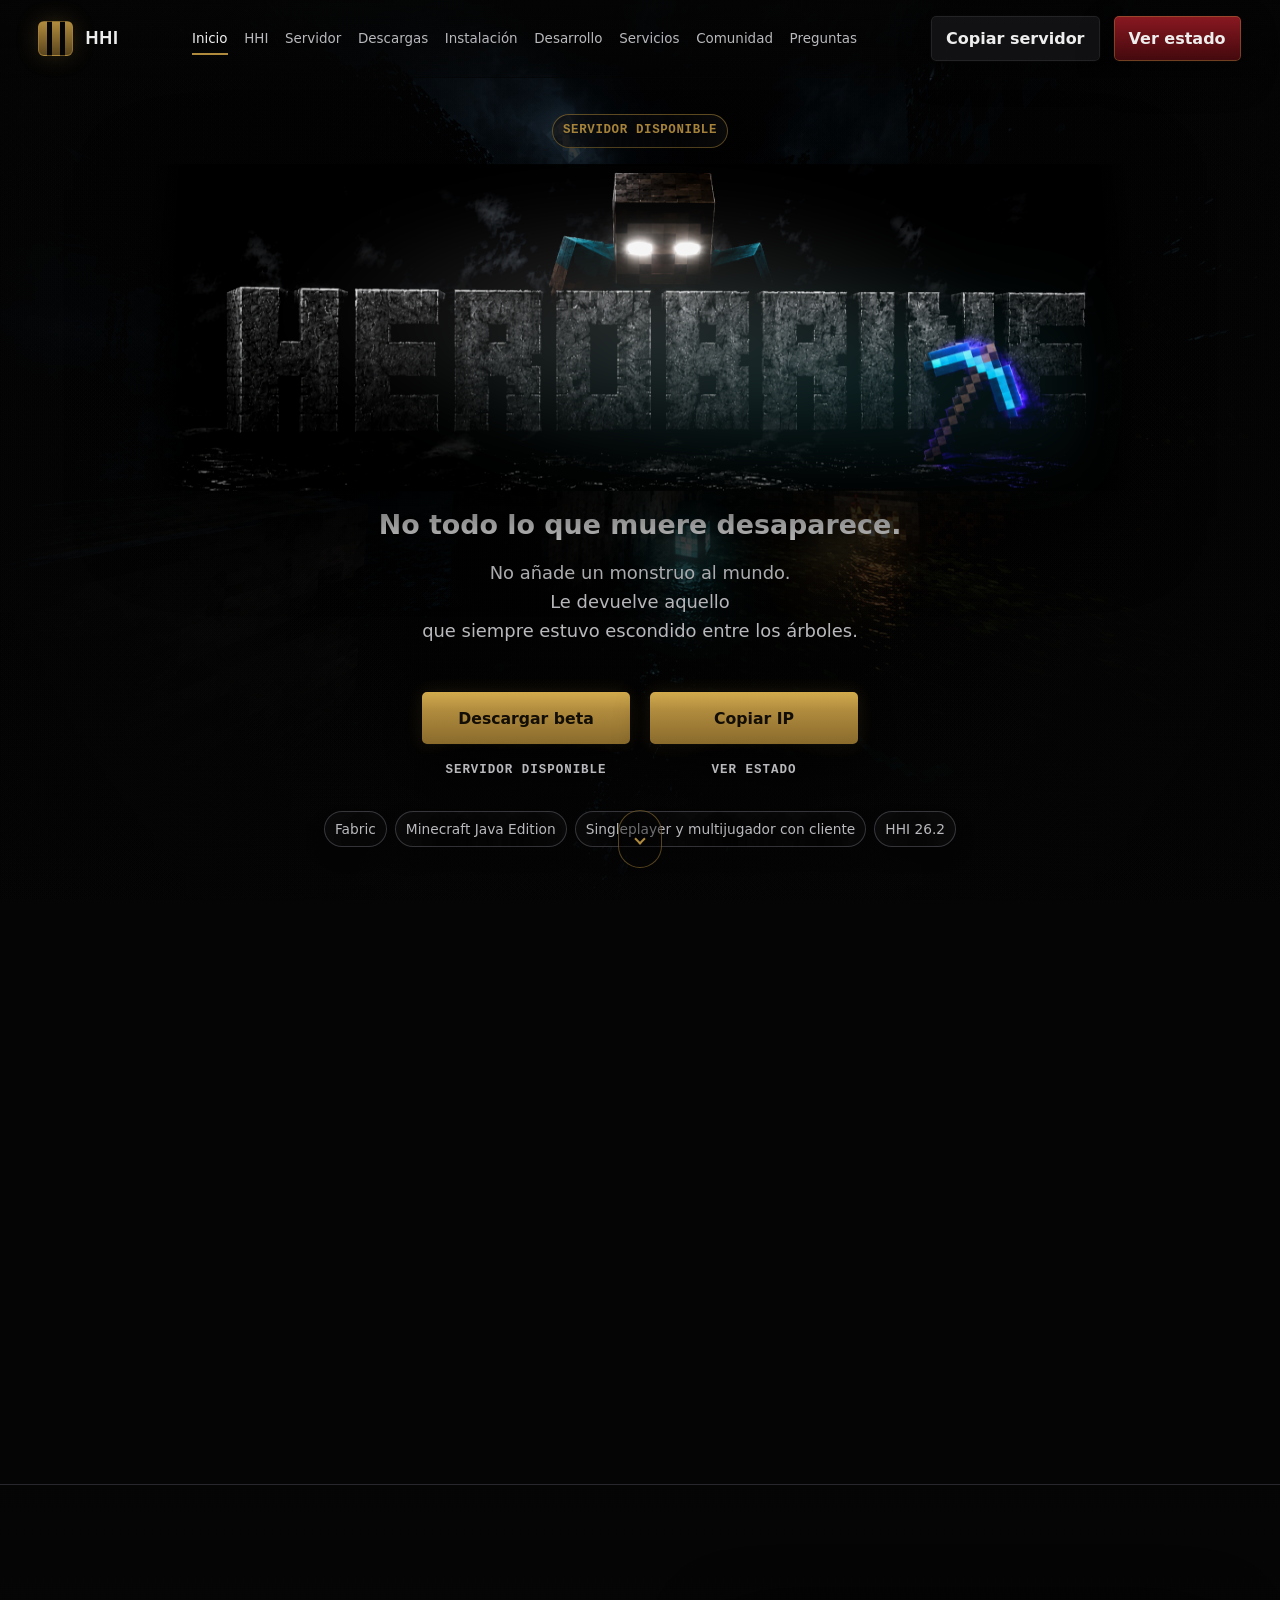
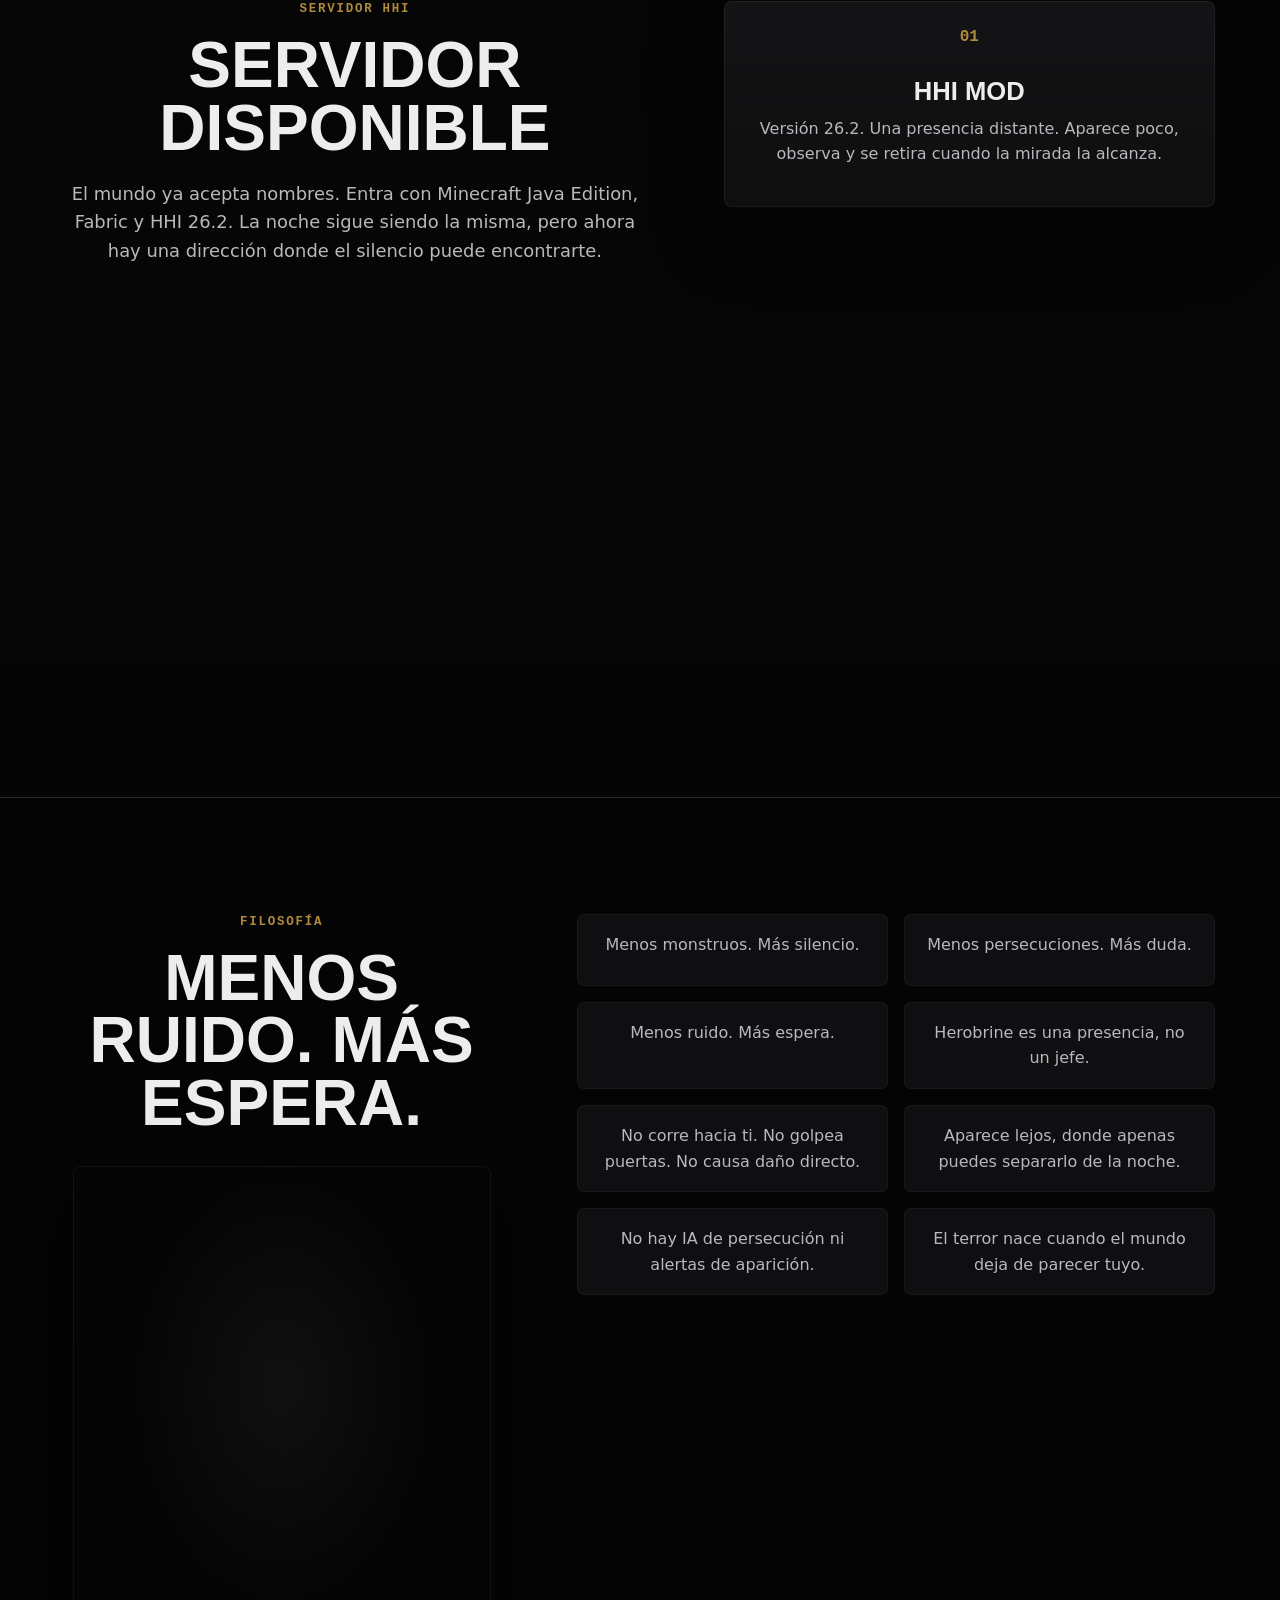
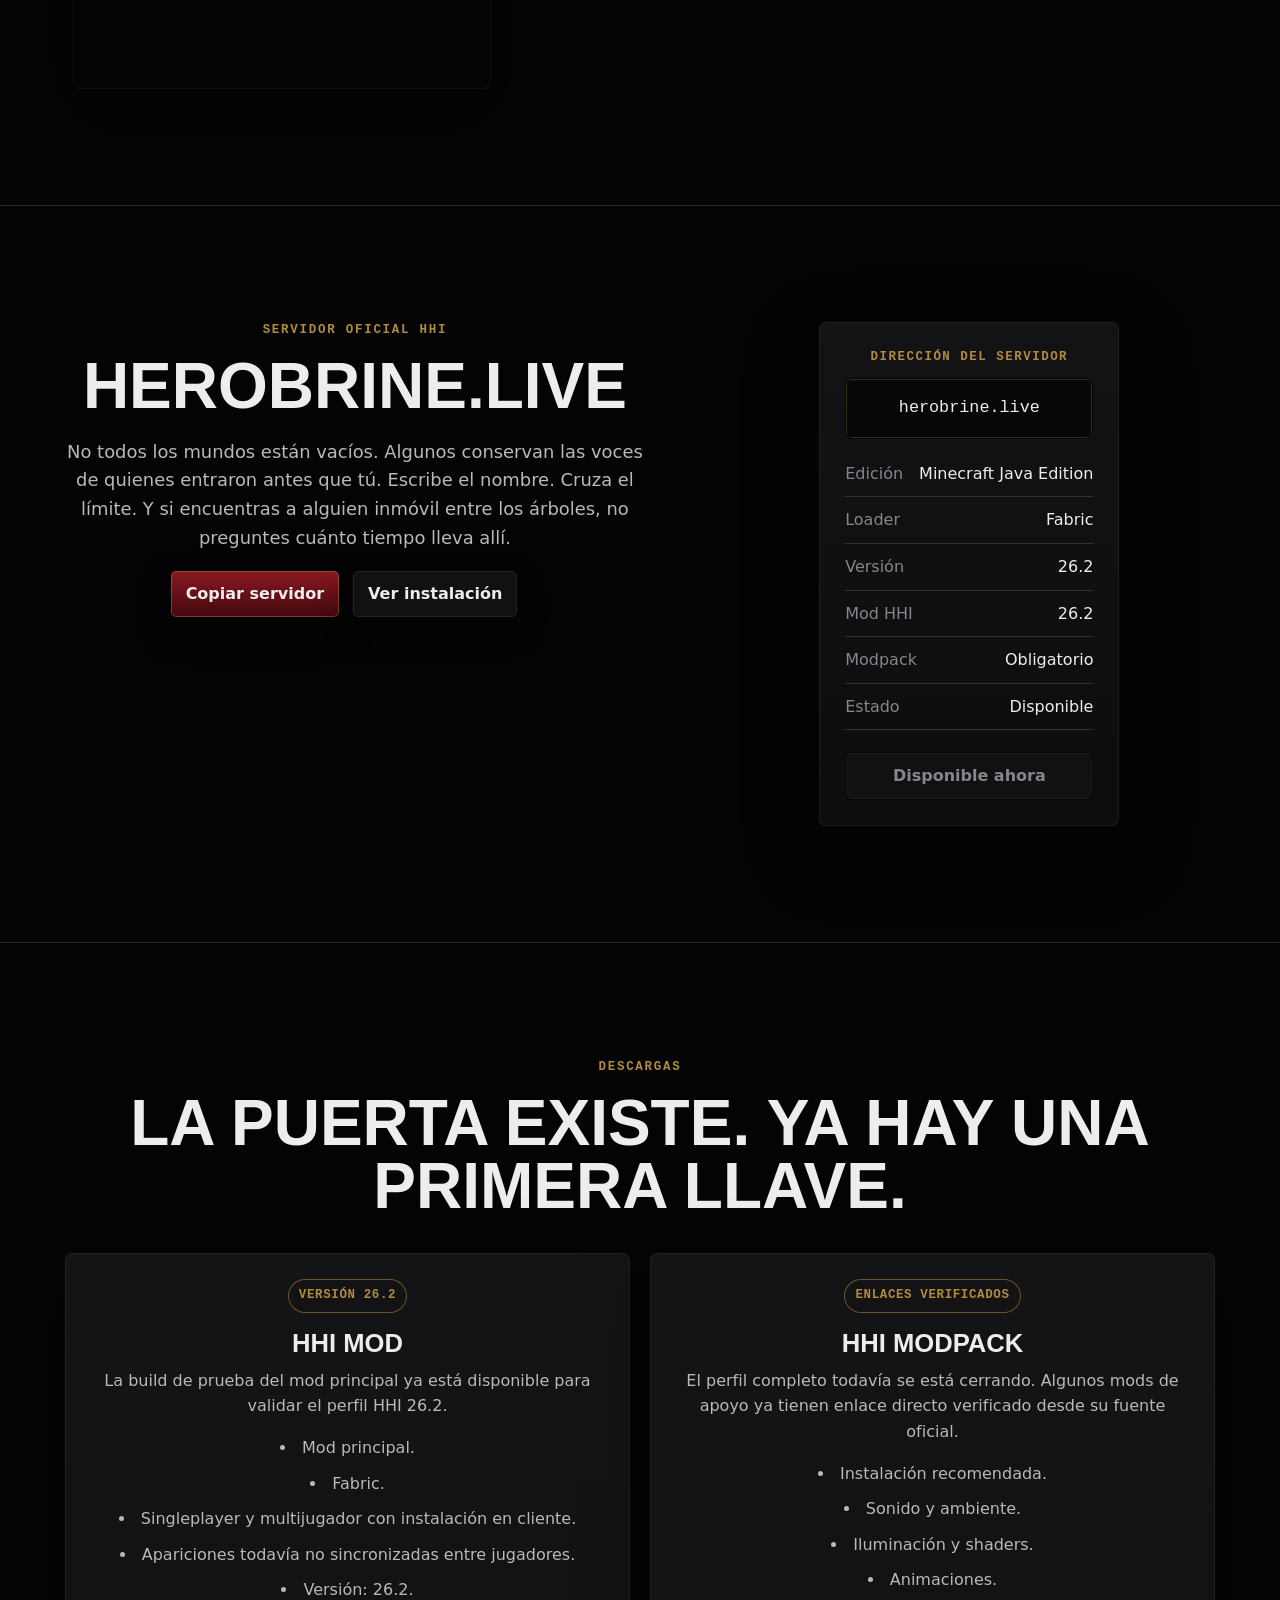
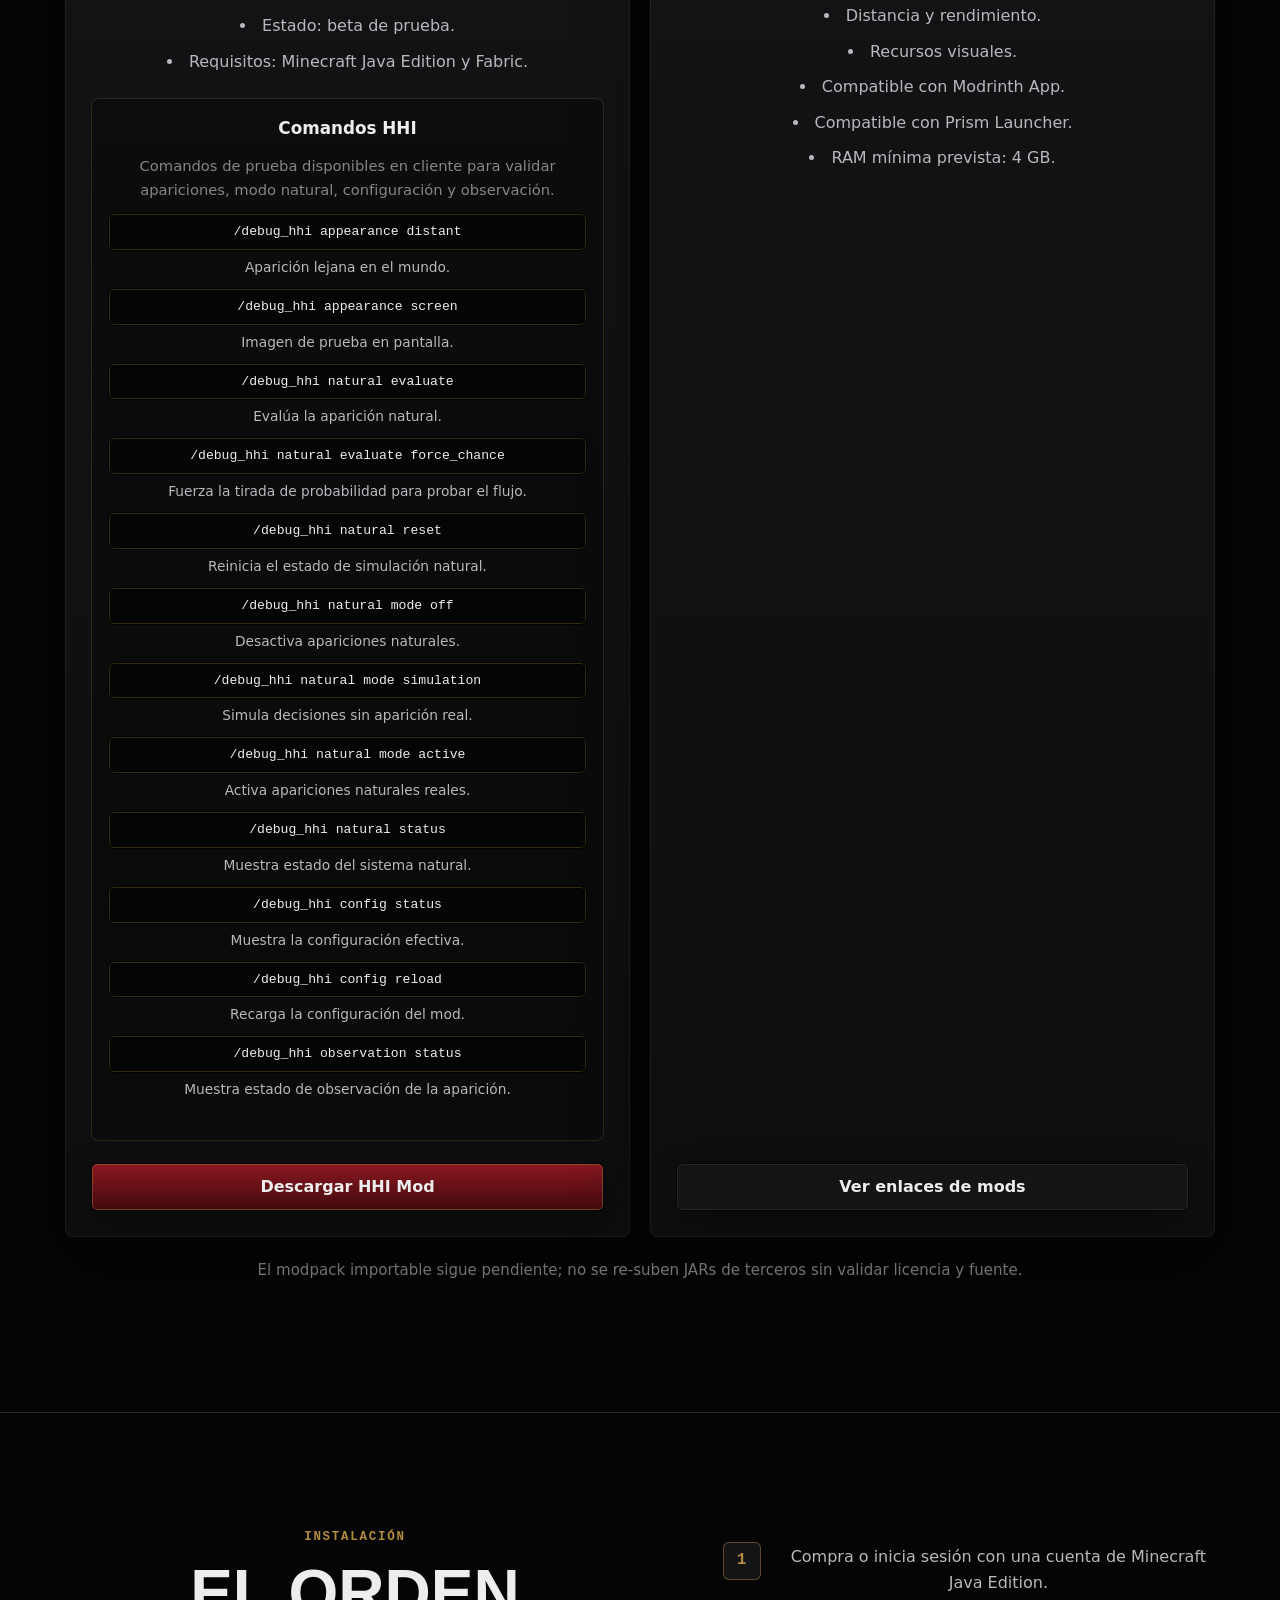
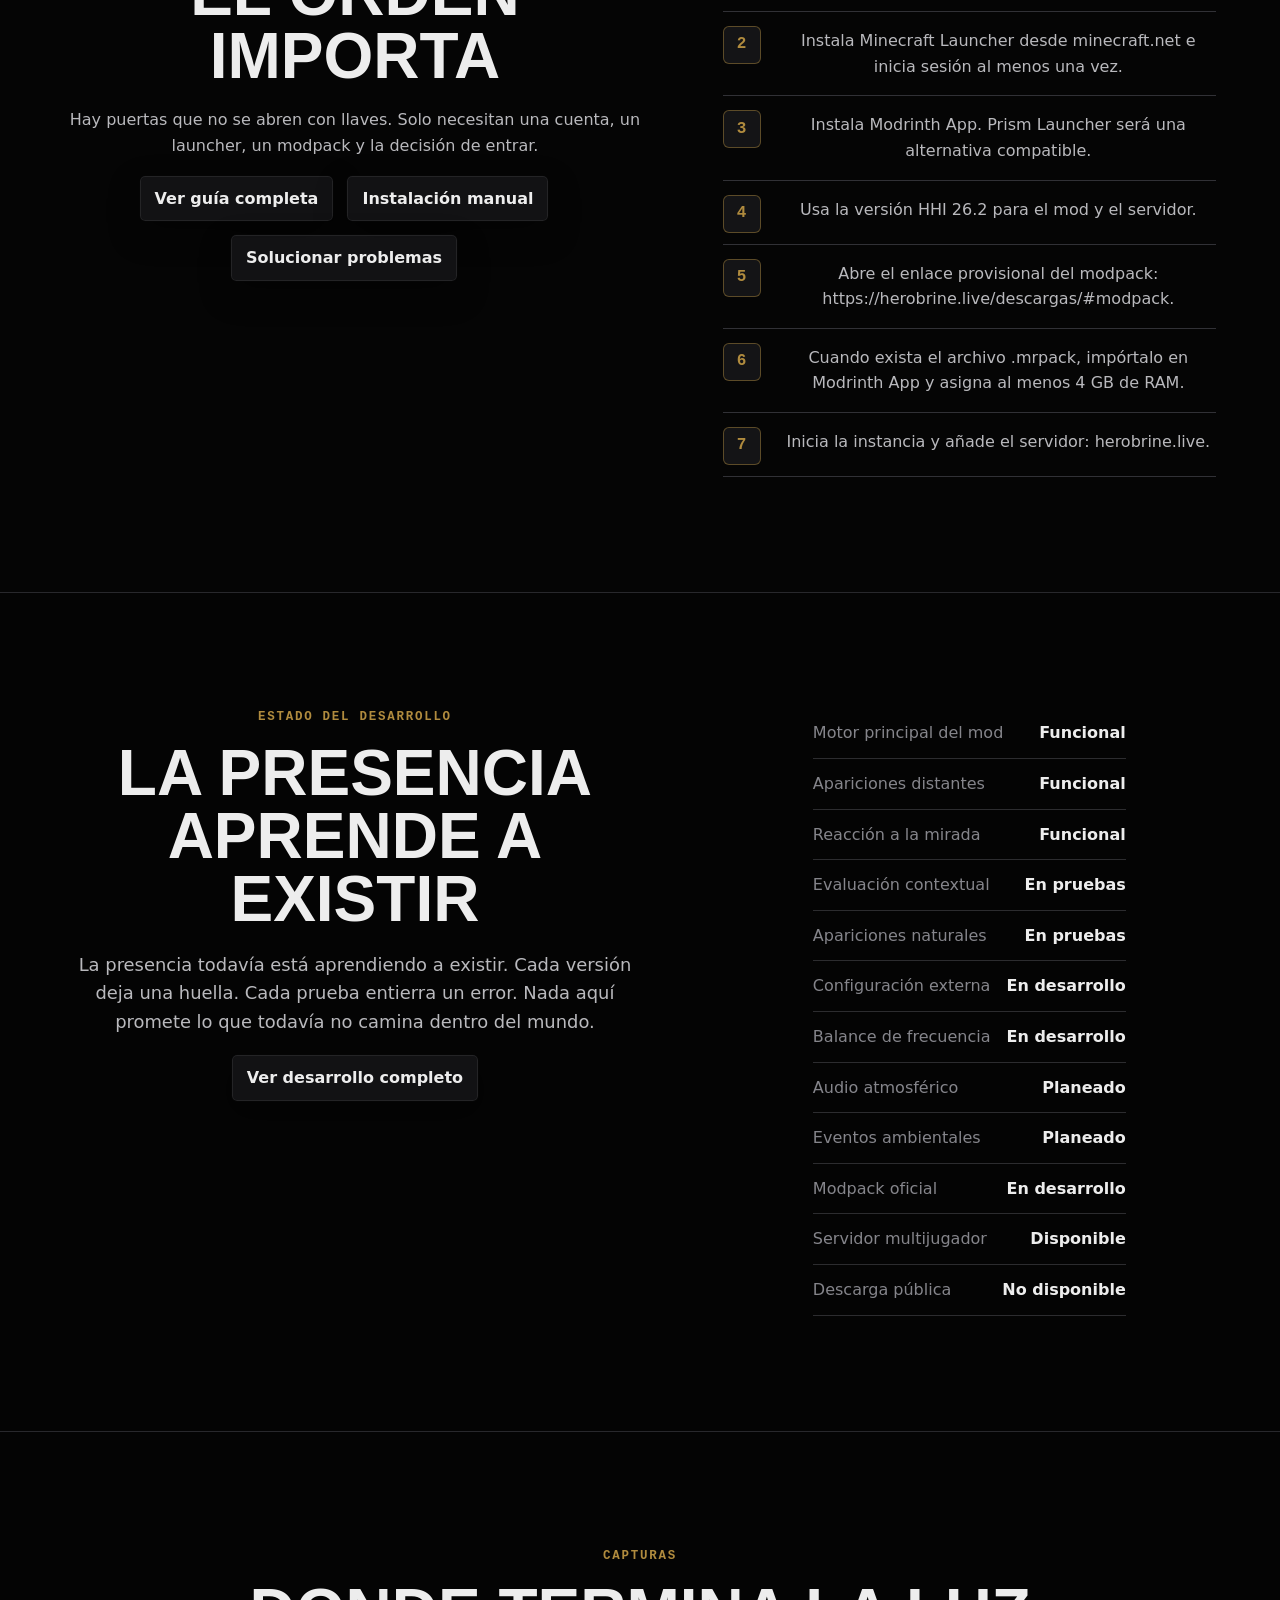
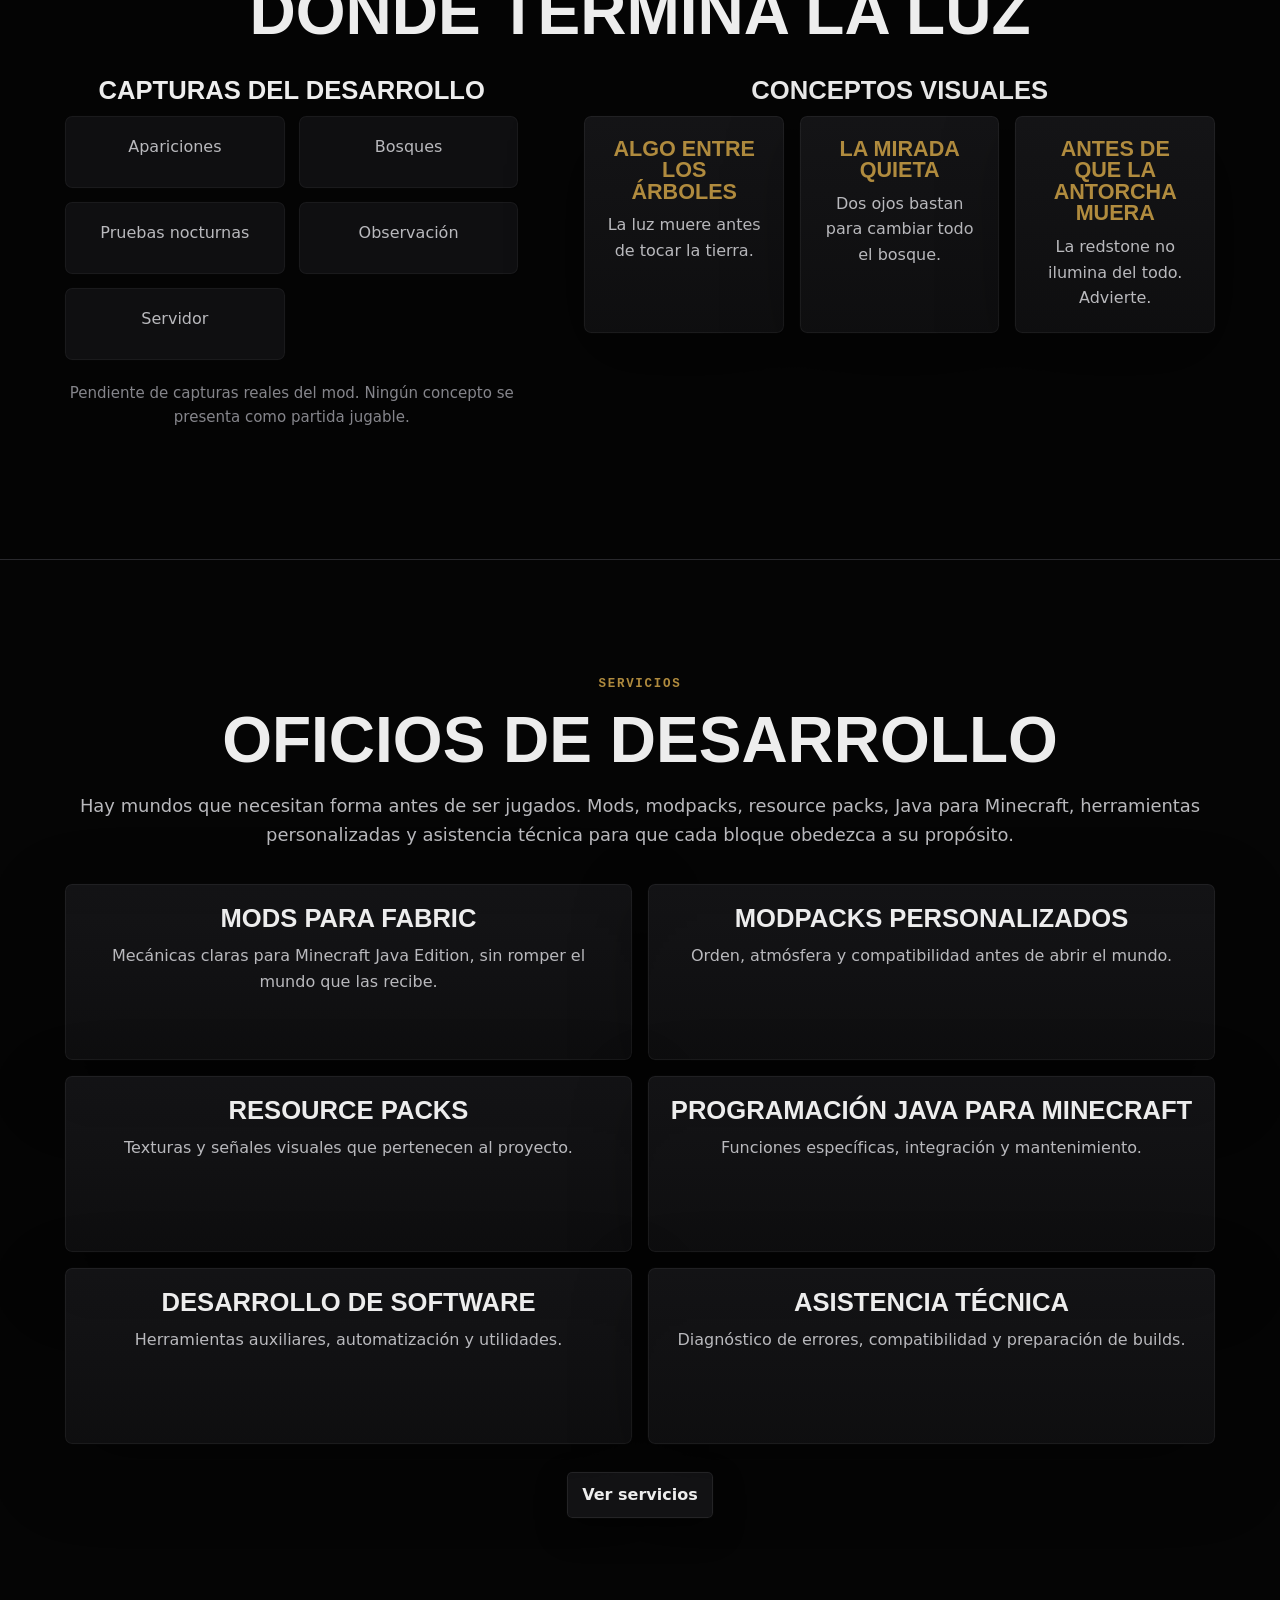
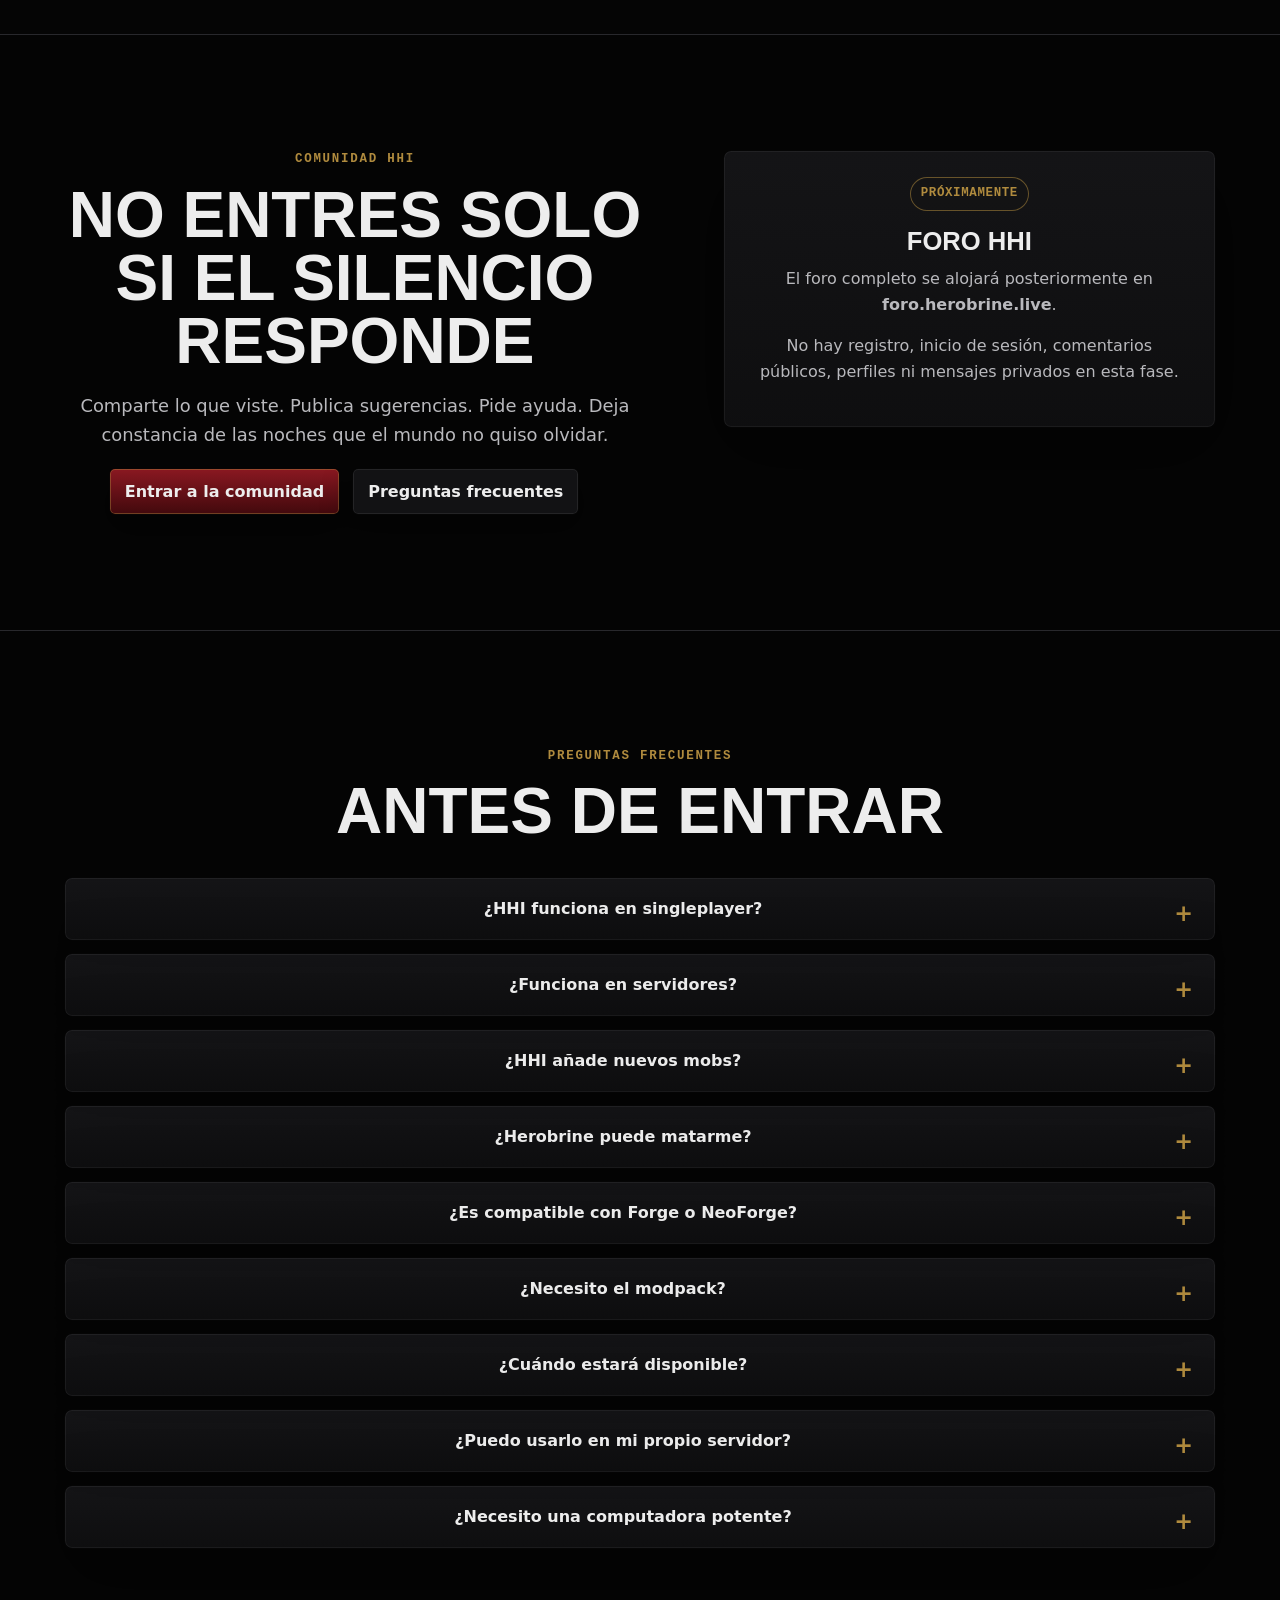
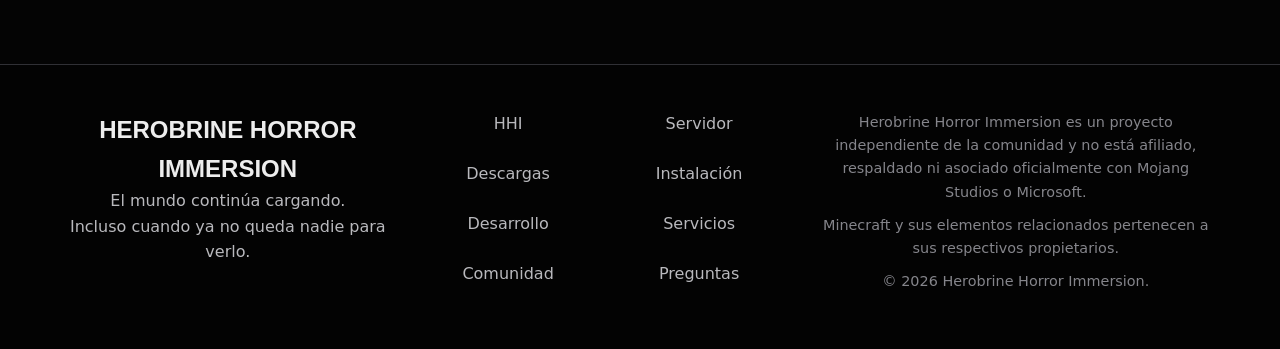
==== commit 1334372f: "deploy visible HHI download update" ====
--- a/index.html
+++ b/index.html
@@ -50,8 +50,8 @@
         "softwareRequirements": "Minecraft Java Edition, Fabric"
       }
     </script>
-    <script type="module" crossorigin src="/assets/main-BboRsZmT.js"></script>
-    <link rel="stylesheet" crossorigin href="/assets/main-C7qeGICb.css">
+    <script type="module" crossorigin src="/assets/main-Deht-xsf.js"></script>
+    <link rel="stylesheet" crossorigin href="/assets/main-GH8dX1rg.css">
   </head>
   <body data-page="home">
     <a class="skip-link" href="#contenido">Saltar al contenido</a>
--- a/assets/main-GH8dX1rg.css
+++ b/assets/main-GH8dX1rg.css
@@ -0,0 +1 @@
+:root{--hhi-black:#050505;--hhi-black-soft:#0b0b0c;--hhi-charcoal:#141416;--hhi-panel:#19191c;--hhi-red-dark:#42090d;--hhi-red:#681017;--hhi-red-highlight:#8a1821;--hhi-gold-dark:#5b451d;--hhi-gold:#8a6b2c;--hhi-gold-highlight:#b08b3e;--hhi-white:#ededed;--hhi-gray-light:#b9b9bd;--hhi-gray:#85858b;--hhi-gray-dark:#424248;--font-heading:"Bahnschrift Condensed", "Arial Narrow", "Roboto Condensed", Impact, sans-serif;--font-body:Inter, ui-sans-serif, system-ui, -apple-system, BlinkMacSystemFont, "Segoe UI", sans-serif;--font-detail:"Cascadia Code", "SFMono-Regular", Consolas, monospace;--header-height:78px;--max:1160px;--radius:8px;--hero-progress:0;--page-progress:0;--viewport-client-width:100%;--backdrop-stack-travel:100svh;--backdrop-blackout:.44;--backdrop-vignette:.82;--forest-blue-light-x:53.6%;--forest-blue-light-y:60.6%;--forest-blue-light-radius:8.5%;--forest-blue-light-opacity:.34;--forest-warm-light-x:65.5%;--forest-warm-light-y:60.4%;--forest-warm-light-radius:9%;--forest-warm-light-opacity:.3;--mine-torch-light-x:47.8%;--mine-torch-light-y:29.6%;--mine-torch-light-radius:11.5%;--mine-torch-light-opacity:.32;--mine-diamond-light-x:29.2%;--mine-diamond-light-y:78.4%;--mine-diamond-light-radius:10%;--mine-diamond-light-opacity:.28;--mine-diamond-secondary-light-x:36.2%;--mine-diamond-secondary-light-y:86%;--mine-diamond-secondary-light-radius:7%;color:var(--hhi-white);background:var(--hhi-black);--lightningcss-light: ;--lightningcss-dark:initial;color-scheme:dark;font-family:var(--font-body);font-synthesis:none;text-rendering:optimizelegibility;-webkit-font-smoothing:antialiased;-moz-osx-font-smoothing:grayscale;font-size:16px;line-height:1.6}*{box-sizing:border-box}html{max-width:var(--viewport-client-width);background:var(--hhi-black);scroll-behavior:smooth;scroll-padding-top:calc(var(--header-height) + 16px)}body{max-width:var(--viewport-client-width);min-width:320px;color:var(--hhi-gray-light);background:var(--hhi-black);text-align:center;margin:0;overflow-x:hidden}body::selection{color:var(--hhi-black);background:var(--hhi-white)}img{max-width:100%;height:auto}.sr-only{clip:rect(0, 0, 0, 0);white-space:nowrap;border:0;width:1px;height:1px;margin:-1px;padding:0;position:absolute;overflow:hidden}a,a:visited{color:inherit}.site-backdrop{z-index:0;width:var(--viewport-client-width);pointer-events:none;background:var(--hhi-black);position:fixed;inset:0 auto 0 0;overflow:hidden}.site-backdrop-stack{width:var(--viewport-client-width);max-width:none;height:200svh;transform:translate3d(0, calc(var(--page-progress) * -1 * var(--backdrop-stack-travel)), 0);will-change:transform;position:absolute;inset:0}.site-backdrop-panel{width:var(--viewport-client-width);height:100svh;position:relative;overflow:hidden}.site-backdrop-image,.site-backdrop-light{width:100%;max-width:none;height:100%;position:absolute;inset:0}.site-backdrop-image{z-index:0;object-fit:cover;opacity:1;display:block}.site-backdrop-panel-forest .site-backdrop-image{object-position:50% 58%;filter:saturate(.82)contrast(1.12)brightness(.74)}.site-backdrop-panel-mine .site-backdrop-image{object-position:50% 52%;filter:saturate(.78)contrast(1.16)brightness(.7)}.site-backdrop-light{z-index:2;mix-blend-mode:screen;pointer-events:none;will-change:opacity, filter}.site-backdrop-light-forest-blue{--backdrop-light-opacity:var(--forest-blue-light-opacity);opacity:var(--backdrop-light-opacity);background:radial-gradient(ellipse at var(--forest-blue-light-x) var(--forest-blue-light-y), #dcfeffc2 0 1.1%, #40eeff66 3.4%, #0e5d7a24 6.2%, transparent var(--forest-blue-light-radius)), radial-gradient(ellipse at 54% 67%, #40eeff33 0 2%, #0e5d7a14 5.8%, transparent 9%);animation:6.4s ease-in-out infinite hhi-diamond-flicker}.site-backdrop-light-forest-warm{--backdrop-light-opacity:var(--forest-warm-light-opacity);opacity:var(--backdrop-light-opacity);background:radial-gradient(ellipse at var(--forest-warm-light-x) var(--forest-warm-light-y), #ffd573bd 0 1.2%, #b05c2252 4%, #42090d1f 6.8%, transparent var(--forest-warm-light-radius)), radial-gradient(ellipse at 65.8% 65.2%, #ffa23633 0 2.4%, #42090d14 6.4%, transparent 10%);animation:8.8s ease-in-out infinite hhi-redstone-pulse}.site-backdrop-light-redstone{--backdrop-light-opacity:var(--mine-torch-light-opacity);opacity:var(--backdrop-light-opacity);background:radial-gradient(ellipse at var(--mine-torch-light-x) var(--mine-torch-light-y), #ff342cc7 0 1.2%, #8a182161 3.8%, #42090d1f 7%, transparent var(--mine-torch-light-radius));animation:8.8s ease-in-out infinite hhi-redstone-pulse}.site-backdrop-light-diamonds{--backdrop-light-opacity:var(--mine-diamond-light-opacity);opacity:var(--backdrop-light-opacity);background:radial-gradient(ellipse at var(--mine-diamond-light-x) var(--mine-diamond-light-y), #d2fcffb8 0 1.1%, #40eeff57 3.4%, #0e5d7a1a 6.4%, transparent var(--mine-diamond-light-radius)), radial-gradient(ellipse at var(--mine-diamond-secondary-light-x) var(--mine-diamond-secondary-light-y), #40eeff61 0 0.9%, #1aaac62e 2.7%, transparent var(--mine-diamond-secondary-light-radius));animation:6.4s ease-in-out infinite hhi-diamond-flicker}.site-backdrop-shade{z-index:1;background:radial-gradient(ellipse at 50% 50%, #05050500 0 28%, rgba(5, 5, 5, var(--backdrop-vignette)) 100%), linear-gradient(rgba(5, 5, 5, var(--backdrop-blackout)), rgba(5, 5, 5, var(--backdrop-blackout))), linear-gradient(180deg, #0505051f, #05050547 68%, #0505058a);position:absolute;inset:0}@keyframes hhi-redstone-pulse{0%,to{opacity:calc(var(--backdrop-light-opacity) * .62);filter:blur(4px)brightness()}46%{opacity:var(--backdrop-light-opacity);filter:blur(7px)brightness(1.18)}}@keyframes hhi-diamond-flicker{0%,to{opacity:calc(var(--backdrop-light-opacity) * .5);filter:blur(4px)brightness(1.02)}18%{opacity:calc(var(--backdrop-light-opacity) * .92);filter:blur(7px)brightness(1.28)}47%{opacity:calc(var(--backdrop-light-opacity) * .64);filter:blur(5px)brightness(1.08)}72%{opacity:var(--backdrop-light-opacity);filter:blur(8px)brightness(1.34)}}.skip-link,.site-header,main,.site-footer,.toast{z-index:1;position:relative}button,a,summary{-webkit-tap-highlight-color:transparent}:focus-visible{outline:2px solid var(--hhi-gold-highlight);outline-offset:4px}.skip-link{z-index:40;border:1px solid var(--hhi-gold-highlight);color:var(--hhi-black);background:var(--hhi-white);border-radius:6px;padding:10px 14px;font-weight:800;text-decoration:none;transition:transform .16s;position:fixed;top:12px;left:12px;transform:translateY(-150%)}.skip-link:focus{transform:translateY(0)}.site-header{z-index:30;width:var(--viewport-client-width);min-height:var(--header-height);background:linear-gradient(#050505c7,#05050557);border-bottom:1px solid #0000;grid-template-columns:auto minmax(0,1fr) auto;align-items:center;gap:18px;padding:14px clamp(16px,3vw,44px);transition:background .18s,border-color .18s,-webkit-backdrop-filter .18s,backdrop-filter .18s;display:grid;position:fixed;top:0;left:0;right:auto}.site-header.is-scrolled,.nav-open .site-header{-webkit-backdrop-filter:blur(18px);backdrop-filter:blur(18px);background:#0b0b0ceb;border-color:#424248b8}.brand{min-height:44px;color:var(--hhi-white);align-items:center;gap:12px;text-decoration:none;display:inline-flex}.brand-mark{background:linear-gradient(90deg, transparent 8px, var(--hhi-black) 8px 13px, transparent 13px 21px, var(--hhi-black) 21px 26px, transparent 26px), linear-gradient(180deg, var(--hhi-gold-highlight), var(--hhi-gold-dark));border:1px solid #b08b3e94;border-radius:6px;width:35px;height:35px;box-shadow:0 0 22px #b08b3e3d}.brand-name{font-family:var(--font-heading);letter-spacing:.05em;font-size:1.12rem;font-weight:900}.primary-nav{color:var(--hhi-gray-light);justify-content:center;gap:clamp(10px,1.3vw,20px);font-size:.84rem;display:flex}.primary-nav a,.primary-nav a:visited{color:var(--hhi-gray-light);-webkit-text-fill-color:var(--hhi-gray-light);white-space:nowrap;padding:8px 0;text-decoration:none;transition:color .16s;position:relative}.primary-nav a:after{content:"";background:var(--hhi-gold-highlight);transform-origin:50%;height:2px;transition:transform .16s;position:absolute;bottom:2px;left:0;right:0;transform:scaleX(0)}.primary-nav a:hover,.primary-nav a.is-active{color:var(--hhi-white);-webkit-text-fill-color:var(--hhi-white)}.primary-nav a.is-active:after,.primary-nav a:hover:after{transform:scaleX(1)}.header-actions,.inline-actions,.hero-actions{flex-wrap:wrap;justify-content:center;align-items:center;gap:12px;display:flex}.ghost-action,.status-action,.button,.disabled-button{min-height:44px;font:inherit;-webkit-text-fill-color:currentColor;border:1px solid #050505f5;border-radius:6px;justify-content:center;align-items:center;padding:10px 15px;font-weight:800;text-decoration:none;transition:transform .16s,border-color .16s,background .16s,color .16s;display:inline-flex}.ghost-action,.status-action,.button-secondary{color:var(--hhi-white);-webkit-text-fill-color:var(--hhi-white);background:#19191cb3;box-shadow:inset 0 0 0 1px #ededed14,0 12px 30px #00000057}.status-action,.button-primary{color:var(--hhi-white);-webkit-text-fill-color:var(--hhi-white);background:linear-gradient(180deg, var(--hhi-red-highlight), var(--hhi-red-dark));border-color:#050505f5;box-shadow:inset 0 0 0 1px #b08b3e6b,0 14px 34px #00000057}.ghost-action:visited,.status-action:visited,.button:visited,.button-primary:visited,.button-secondary:visited{color:var(--hhi-white);-webkit-text-fill-color:var(--hhi-white)}.button:hover,.ghost-action:hover,.status-action:hover{border-color:var(--hhi-gold);transform:translateY(-1px)}.disabled-button{width:100%;color:var(--hhi-gray);cursor:not-allowed;background:#141416bd;box-shadow:inset 0 0 0 1px #ededed0d}.nav-toggle{border:1px solid var(--hhi-gray-dark);width:44px;height:44px;color:var(--hhi-white);background:#141416d1;border-radius:6px;display:none}.nav-toggle span{background:currentColor;width:18px;height:2px;margin:4px auto;transition:opacity .16s,transform .16s;display:block}.nav-open .nav-toggle span:first-child{transform:translateY(6px)rotate(45deg)}.nav-open .nav-toggle span:nth-child(2){opacity:0}.nav-open .nav-toggle span:nth-child(3){transform:translateY(-6px)rotate(-45deg)}.scrolly-hero{background:0 0;min-height:165svh;position:relative;overflow:hidden}.hero-sticky{isolation:isolate;background:0 0;height:100svh;position:sticky;top:0;overflow:hidden}.hero-vignette,.hero-fog{pointer-events:none;position:absolute;inset:0}.hero-vignette{z-index:2;background:linear-gradient(90deg,#05050529,#05050500 50%,#05050529),linear-gradient(#05050500,#05050508 42%,#0505051f 100%),radial-gradient(circle at 50% 44%,#0000 0 22rem,#05050514 58rem)}.hero-fog{z-index:3;opacity:calc(.045 + var(--hero-progress) * .035);transform:translateY(calc(var(--hero-progress) * -28px));background:linear-gradient(90deg,#0000,#b9b9bd1c,#0000),repeating-linear-gradient(0deg,#0000 0 38px,#ededed05 38px 39px,#0000 39px 82px)}.hero-fog-b{opacity:.02;transform:translateY(calc(var(--hero-progress) * 44px))}.hero-content{z-index:5;width:min(980px,100% - 40px);min-height:100svh;padding:calc(var(--header-height) + 36px) 0 76px;text-shadow:0 10px 34px #000000e0;flex-direction:column;justify-content:center;align-items:center;margin:-100svh auto 0;display:flex;position:sticky;top:0}.status-pill{width:fit-content;color:var(--hhi-gold-highlight);font-family:var(--font-detail);letter-spacing:.05em;text-transform:uppercase;background:#141416a8;border:1px solid #b08b3e8a;border-radius:999px;margin:0 auto 16px;padding:6px 10px;font-size:.78rem;font-weight:800;display:inline-flex}.status-inline{margin-bottom:18px}h1,h2,h3,p{margin-top:0}h1,h2,h3{color:var(--hhi-white);font-family:var(--font-heading);letter-spacing:0;text-transform:uppercase;font-weight:900;line-height:.98}h1{max-width:880px;margin-bottom:20px;font-size:clamp(2.8rem,6.6vw,5.8rem)}.hero-title-mark{filter:drop-shadow(0 26px 42px #000000e0);width:min(1120px,100vw - 32px);max-width:100%;margin:0 auto 18px;line-height:0;display:block;position:relative}.hero-title-mark:before{z-index:-1;content:"";filter:blur(24px);background:radial-gradient(at 50% 42%,#ededed29,#0000 56%),radial-gradient(at 74% 66%,#40eeff1f,#0000 48%);animation:3.4s ease-in-out infinite hhi-title-ambient-pulse;position:absolute;inset:10% 5% 4%}.hero-logo-banner{aspect-ratio:2172/724;object-fit:contain;opacity:.96;mix-blend-mode:screen;filter:contrast(1.06)brightness(1.02);width:100%;height:auto;display:block;transform:translateZ(0);-webkit-mask-image:linear-gradient(90deg,#0000 0,#000 4% 96%,#0000 100%);mask-image:linear-gradient(90deg,#0000 0,#000 4% 96%,#0000 100%)}@keyframes hhi-title-ambient-pulse{0%,to{opacity:.46}50%{opacity:.78}}h2{max-width:900px;margin-bottom:20px;font-size:clamp(2.35rem,5vw,5.4rem)}h3{margin-bottom:12px;font-size:clamp(1.45rem,2vw,2rem)}p{color:var(--hhi-gray-light)}.hero-tagline{color:var(--hhi-white);margin-bottom:18px;font-size:clamp(1.35rem,2.1vw,2rem);font-weight:800;line-height:1.22}.hero-copy,.section-lede{max-width:760px;color:var(--hhi-gray-light);margin-left:auto;margin-right:auto;font-size:clamp(1.04rem,1.4vw,1.26rem)}.hero-facts{flex-wrap:wrap;justify-content:center;gap:8px;margin:26px 0 0;padding:0;list-style:none;display:flex}.hero-facts li{color:var(--hhi-gray-light);background:#14141694;border:1px solid #424248d6;border-radius:999px;padding:6px 10px;font-size:.86rem}.hero-actions{grid-template-columns:repeat(2,minmax(0,210px));justify-content:center;gap:12px 18px;margin-top:28px;display:grid}.hero-actions .button{width:100%;min-width:0;min-height:54px;padding:13px 22px;font-size:.98rem}.hero-actions .button-primary{color:#120d05;background:linear-gradient(180deg, #d2ab4d 0%, var(--hhi-gold-highlight) 36%, var(--hhi-gold) 100%);text-shadow:none;-webkit-text-fill-color:#120d05;box-shadow:0 14px 34px #0000006b,0 0 18px #b08b3e29}.hero-actions .button-primary:hover{border-color:#ededed8a}.hero-secondary-link{min-height:28px;color:var(--hhi-gray-light);font-family:var(--font-detail);letter-spacing:.08em;text-transform:uppercase;justify-content:center;align-items:center;font-size:.78rem;font-weight:800;text-decoration:none;transition:color .16s,transform .16s;display:inline-flex}.hero-secondary-link:hover{color:var(--hhi-white);transform:translateY(-1px)}.scroll-cue{z-index:6;background:#0505056b;border:1px solid #b08b3e7a;border-radius:999px;place-items:center;width:44px;height:58px;display:grid;position:absolute;top:calc(100svh - 90px);left:50%;transform:translate(-50%)}.scroll-cue span{border-right:2px solid var(--hhi-gold-highlight);border-bottom:2px solid var(--hhi-gold-highlight);width:8px;height:8px;transform:rotate(45deg)}.section{background:#0505051a;border-top:1px solid #42424899;padding:clamp(72px,9vw,132px) clamp(18px,5vw,72px);position:relative}.section-transition{background:linear-gradient(#05050524,#0b0b0c33 34%,#0505052e);margin-top:-1px}.section-panel{background:#0b0b0c3d}.section-layout,.section>.section-kicker,.section>h2,.section>.section-lede,.download-cards,.gallery-columns,.service-grid,.faq-list,.section-note{max-width:var(--max);margin-left:auto;margin-right:auto}.section-layout{text-align:center;grid-template-columns:minmax(0,.92fr) minmax(300px,.78fr);place-items:start center;gap:clamp(34px,6vw,92px);display:grid}.section-layout-wide{grid-template-columns:minmax(0,.68fr) minmax(360px,1fr)}.section-media{border-radius:var(--radius);background:#05050575;border:1px solid #050505f5;margin:30px auto 0;line-height:0;display:block;position:relative;overflow:hidden;box-shadow:inset 0 0 0 1px #ededed0f,0 26px 76px #00000070}.section-media:after{content:"";pointer-events:none;background:radial-gradient(at 50% 42%,#ededed0d,#0000 54%),linear-gradient(#05050500,#0505051a);position:absolute;inset:0}.section-media img{object-fit:cover;filter:saturate(.98)contrast(1.08)brightness(1.18);width:100%;height:100%;display:block}.section-media-portrait{aspect-ratio:1122/1402;width:min(100%,420px)}.section-media-wide{aspect-ratio:1672/941;width:min(100%,640px)}.section-kicker{color:var(--hhi-gold-highlight);font-family:var(--font-detail);letter-spacing:.14em;text-transform:uppercase;margin-bottom:14px;font-size:.78rem;font-weight:800}.mini-card,.download-card,.server-console,.service-grid article,.forum-card,.faq-list details,.concept-gallery article{border-radius:var(--radius);background:linear-gradient(#19191cc2,#141416a8);border:1px solid #050505f5;box-shadow:inset 0 0 0 1px #ededed0f,0 24px 72px #0000005c}.triad{gap:16px;display:grid}.mini-card{padding:24px}.card-index{color:var(--hhi-gold-highlight);font-family:var(--font-detail);margin-bottom:28px;font-weight:800;display:block}.principle-grid,.service-grid{grid-template-columns:repeat(2,minmax(0,1fr));gap:14px;display:grid}.principle-grid p,.placeholder-grid span{border-radius:var(--radius);min-height:74px;color:var(--hhi-gray-light);background:#19191c94;border:1px solid #050505f5;margin:0;padding:18px;box-shadow:inset 0 0 0 1px #ededed0d}.server-section{background:#05050575}.server-console{padding:26px}.console-label{color:var(--hhi-gold-highlight);font-family:var(--font-detail);letter-spacing:.12em;text-transform:uppercase;margin-bottom:10px;font-size:.78rem;font-weight:800;display:block}code{overflow-wrap:anywhere;color:var(--hhi-white);font-family:var(--font-detail);background:#050505c7;border:1px solid #050505f5;border-radius:6px;padding:16px;font-size:1.05rem;display:block;box-shadow:inset 0 0 0 1px #b08b3e47}dl{gap:10px;margin:22px 0;display:grid}dl div,.status-list li{text-align:center;border-bottom:1px solid #424248a6;justify-content:space-between;align-items:center;gap:16px;padding-bottom:10px;display:flex}dt,.status-list span{color:var(--hhi-gray)}dd,.status-list strong{color:var(--hhi-white);text-align:center;margin:0}.download-cards{grid-template-columns:repeat(2,minmax(0,1fr));gap:18px;margin-top:34px;display:grid}.download-update{border-block:1px solid #b08b3e57;gap:14px;padding:24px 0;display:grid}.download-update h2{max-width:760px;color:var(--hhi-white);margin:0;font-size:clamp(1.6rem,3vw,2.35rem)}.download-update p{max-width:760px;color:var(--hhi-gray-light);margin:0}.inline-actions{grid-template-columns:repeat(2,minmax(0,1fr));width:min(100%,560px);margin-top:4px}.download-card{flex-direction:column;min-height:540px;padding:26px;display:flex}.download-card ul{color:var(--hhi-gray-light);gap:10px;margin:0 0 24px;padding-left:0;list-style-position:inside;display:grid}.download-card .disabled-button{margin-top:auto}.download-actions{gap:10px;margin-top:auto;display:grid}.download-actions .button{width:100%}.mod-command-panel{border-radius:var(--radius);background:#05050552;border:1px solid #b08b3e38;gap:12px;margin:0 0 22px;padding:16px;display:grid}.mod-command-panel h3,.mod-command-panel h4{color:var(--hhi-white);margin:0;font-size:1.05rem}.mod-command-panel p{color:var(--hhi-gray);margin:0;font-size:.92rem}.command-list{gap:10px;margin:0;padding:0;list-style:none;display:grid}.command-list li{gap:5px;display:grid}.command-list code{white-space:normal;padding:9px 10px;font-size:.82rem;line-height:1.35}.command-list span{color:var(--hhi-gray-light);font-size:.86rem}.file-note{overflow-wrap:anywhere;color:var(--hhi-gray);font-family:var(--font-detail);margin:16px 0 0;font-size:.78rem}.verified-mods{border-top:1px solid #424248b8;margin-top:42px;padding-top:42px}.mod-download-list{gap:10px;margin:26px 0 0;padding:0;list-style:none;display:grid}.mod-download-list li{border-radius:var(--radius);text-align:left;background:#19191ca3;border:1px solid #050505f5;grid-template-columns:minmax(0,1fr) auto auto;align-items:center;gap:12px;padding:14px;display:grid}.mod-download-list span{gap:3px;display:grid}.mod-download-list strong{color:var(--hhi-white)}.mod-download-list small{overflow-wrap:anywhere;color:var(--hhi-gray);font-family:var(--font-detail)}.mod-download-list a{min-height:38px;color:var(--hhi-white);white-space:nowrap;background:#141416b8;border:1px solid #b08b3e61;border-radius:6px;justify-content:center;align-items:center;padding:8px 12px;font-weight:800;text-decoration:none;display:inline-flex}.mod-download-list a:hover{border-color:var(--hhi-gold-highlight)}.missing-mods{border-top:1px solid #4242488a;margin-top:34px;padding-top:30px}.missing-mods h3{color:var(--hhi-white);margin:0 0 12px;font-size:clamp(1.35rem,2vw,1.8rem)}.missing-mods p{max-width:760px;color:var(--hhi-gray);margin:0}.missing-mod-list{grid-template-columns:repeat(2,minmax(0,1fr));gap:10px;margin:24px 0 0;padding:0;list-style:none;display:grid}.missing-mod-list li{border-radius:var(--radius);background:#19191c85;border:1px solid #050505f5;gap:6px;padding:14px;display:grid}.missing-mod-list strong{color:var(--hhi-white)}.missing-mod-list a{color:var(--hhi-gold-highlight);font-family:var(--font-detail);overflow-wrap:anywhere;font-size:.84rem;line-height:1.45;text-decoration:none}.missing-mod-list a:hover{text-decoration:underline}.section-note{color:var(--hhi-gray);margin-top:20px;font-size:.94rem}.step-list,.status-list{counter-reset:step;margin:0;padding:0;list-style:none}.step-list li{min-height:64px;color:var(--hhi-gray-light);border-bottom:1px solid #424248b8;padding:16px 0 16px 58px;position:relative}.step-list li:before{width:36px;height:36px;color:var(--hhi-gold-highlight);content:counter(step);counter-increment:step;font-family:var(--font-detail);background:#19191cd1;border:1px solid #b08b3e75;border-radius:6px;place-items:center;font-weight:800;display:grid;position:absolute;top:14px;left:0}.status-list{gap:0;display:grid}.status-list li{padding:12px 0}.gallery-columns{grid-template-columns:minmax(280px,.72fr) minmax(0,1fr);gap:clamp(28px,5vw,70px);margin-top:34px;display:grid}.placeholder-grid{grid-template-columns:repeat(2,minmax(0,1fr));gap:12px;display:grid}.concept-gallery{grid-template-columns:repeat(3,minmax(0,1fr));gap:14px;display:grid}.concept-gallery article{min-height:174px;padding:22px}.concept-gallery h4{color:var(--hhi-gold-highlight);font-family:var(--font-heading);text-transform:uppercase;margin:0 0 10px;font-size:1.35rem;line-height:1}.concept-gallery p{margin:0}.service-grid{margin-top:34px;margin-bottom:26px}.service-grid article{min-height:178px;padding:22px}.forum-card{padding:26px}.faq-list{gap:12px;margin-top:34px;display:grid}.faq-list details{position:relative}.faq-list summary{min-height:62px;color:var(--hhi-white);cursor:pointer;padding:18px 54px 18px 20px;font-weight:800;list-style:none}.faq-list summary::-webkit-details-marker{display:none}.faq-list summary:after{content:"+";color:var(--hhi-gold-highlight);font-size:1.4rem;position:absolute;top:18px;right:22px}.faq-list details[open] summary:after{content:"-"}.faq-list details p{margin:0;padding:0 20px 20px}.site-footer{color:var(--hhi-gray);background:#030303;border-top:1px solid #424248b8;grid-template-columns:minmax(220px,.9fr) minmax(260px,1fr) minmax(280px,1.1fr);gap:30px;padding:46px clamp(18px,5vw,72px);display:grid}.footer-brand strong{color:var(--hhi-white);font-family:var(--font-heading);text-transform:uppercase;font-size:1.5rem}.site-footer nav{grid-template-columns:repeat(2,minmax(0,1fr));gap:8px 18px;display:grid}.site-footer a{color:var(--hhi-gray-light);text-decoration:none}.site-footer a:hover{color:var(--hhi-white)}.legal-copy p{color:var(--hhi-gray);margin-bottom:10px;font-size:.9rem}.toast{z-index:60;max-width:min(360px,100vw - 36px);color:var(--hhi-white);opacity:0;background:#141416f2;border:1px solid #b08b3e94;border-radius:7px;padding:12px 14px;transition:opacity .18s,transform .18s;position:fixed;bottom:18px;right:18px;transform:translateY(10px);box-shadow:0 18px 60px #00000075}.toast.is-visible{opacity:1;transform:translateY(0)}.reveal{opacity:0;transition:opacity .42s,transform .42s;transform:translateY(18px)}.reveal.is-visible{opacity:1;transform:translateY(0)}.page-main{padding-top:var(--header-height)}.page-hero{background:radial-gradient(circle at 70% 10%, #6810173d, transparent 26rem), var(--hhi-black);border-bottom:1px solid #424248b8;padding:clamp(92px,12vw,150px) clamp(18px,5vw,72px) clamp(54px,7vw,94px)}.page-hero>*,.page-content{max-width:var(--max);margin-left:auto;margin-right:auto}.page-content{padding:clamp(54px,8vw,100px) clamp(18px,5vw,72px)}.page-card-grid{grid-template-columns:repeat(2,minmax(0,1fr));gap:18px;display:grid}.page-card{border-radius:var(--radius);background:var(--hhi-panel);border:1px solid #424248c7;padding:24px}@media (width<=1180px){.site-header{grid-template-columns:auto 1fr auto}.nav-toggle{order:3;grid-column:3;justify-self:end;display:inline-block}.primary-nav{top:var(--header-height);border-radius:var(--radius);opacity:0;pointer-events:none;background:#0b0b0cf5;border:1px solid #424248d1;gap:0;transition:opacity .16s,transform .16s;display:grid;position:fixed;left:14px;right:14px;overflow:hidden;transform:translateY(-12px);box-shadow:0 24px 72px #0000006b}.nav-open .primary-nav{opacity:1;pointer-events:auto;transform:translateY(0)}.primary-nav a{border-bottom:1px solid #424248b8;padding:14px 16px}.primary-nav a:after{display:none}}@media (width<=900px){:root{--header-height:70px}.site-header{gap:10px;padding-inline:14px}.header-actions{display:none}.scrolly-hero{min-height:172svh}.hero-content{width:min(650px,100% - 32px);padding-top:calc(var(--header-height) + 28px);margin:-100svh auto 0}.hero-actions,.inline-actions{flex-direction:column;align-items:stretch}.hero-actions{grid-template-columns:repeat(2,minmax(0,1fr));width:min(100%,540px)}.hero-actions .button{width:100%;min-width:0;min-height:58px;padding:13px 12px;font-size:.98rem}.scroll-cue{display:none}.button,.ghost-action,.status-action{width:100%}.section-layout,.section-layout-wide,.gallery-columns,.site-footer,.download-cards,.inline-actions,.concept-gallery,.service-grid,.page-card-grid{grid-template-columns:1fr}.download-card{min-height:auto}.mod-download-list li{text-align:center;grid-template-columns:1fr}.mod-download-list a{width:100%}.missing-mod-list{grid-template-columns:1fr}}@media (width<=900px) and (orientation:portrait){:root{--backdrop-blackout:.48;--backdrop-vignette:.86;--forest-blue-light-x:53%;--forest-blue-light-y:61%;--forest-blue-light-radius:8%;--forest-blue-light-opacity:.28;--forest-warm-light-x:65%;--forest-warm-light-y:60.5%;--forest-warm-light-radius:8.5%;--forest-warm-light-opacity:.24;--mine-torch-light-x:84%;--mine-torch-light-y:32%;--mine-torch-light-radius:10%;--mine-torch-light-opacity:.22;--mine-diamond-light-x:36%;--mine-diamond-light-y:78%;--mine-diamond-light-radius:9%;--mine-diamond-light-opacity:.22;--mine-diamond-secondary-light-x:47%;--mine-diamond-secondary-light-y:86%;--mine-diamond-secondary-light-radius:7%}.site-backdrop-panel-forest .site-backdrop-image{object-position:50% 58%}.site-backdrop-panel-mine .site-backdrop-image{object-position:42% 52%}}@media (width<=560px){:root{--forest-blue-light-x:52%;--forest-warm-light-x:64%;--mine-torch-light-x:88%;--mine-diamond-light-x:32%;--mine-diamond-secondary-light-x:43%}h1{font-size:clamp(2.4rem,13vw,3.8rem)}.hero-title-mark{width:min(620px,100vw - 18px)}h2{font-size:clamp(2.2rem,12vw,3.4rem)}.hero-copy,.section-lede{font-size:1rem}.hero-facts{display:grid}.principle-grid,.placeholder-grid,.site-footer nav{grid-template-columns:1fr}dl div,.status-list li{gap:2px;display:grid}dd,.status-list strong{text-align:center}.toast{bottom:12px;right:12px}}@media (orientation:landscape) and (height<=520px){.scrolly-hero{min-height:220svh}.hero-content{padding-top:calc(var(--header-height) + 22px);justify-content:flex-start}h1{margin-bottom:10px;font-size:clamp(2.35rem,7vw,3.4rem)}.hero-title-mark{width:min(760px,100vw - 24px);margin-bottom:10px}.hero-tagline{margin-bottom:8px;font-size:1.16rem}.hero-copy,.hero-facts{display:none}.hero-actions{grid-template-columns:repeat(4,minmax(0,1fr));width:min(100%,760px);max-width:760px;margin-top:10px}.hero-actions .button{min-height:48px;padding:9px 8px;font-size:.86rem}.hero-secondary-link{min-height:48px;font-size:.72rem}}@media (prefers-reduced-motion:reduce){*,:before,:after{scroll-behavior:auto!important;transition-duration:.01ms!important;animation-duration:.01ms!important;animation-iteration-count:1!important}.scrolly-hero{min-height:100svh}.site-backdrop-stack,.site-backdrop-image,.site-backdrop-light{will-change:auto}.site-backdrop-light{animation:none}.hero-fog{transform:none}.reveal{opacity:1;transform:none}}
